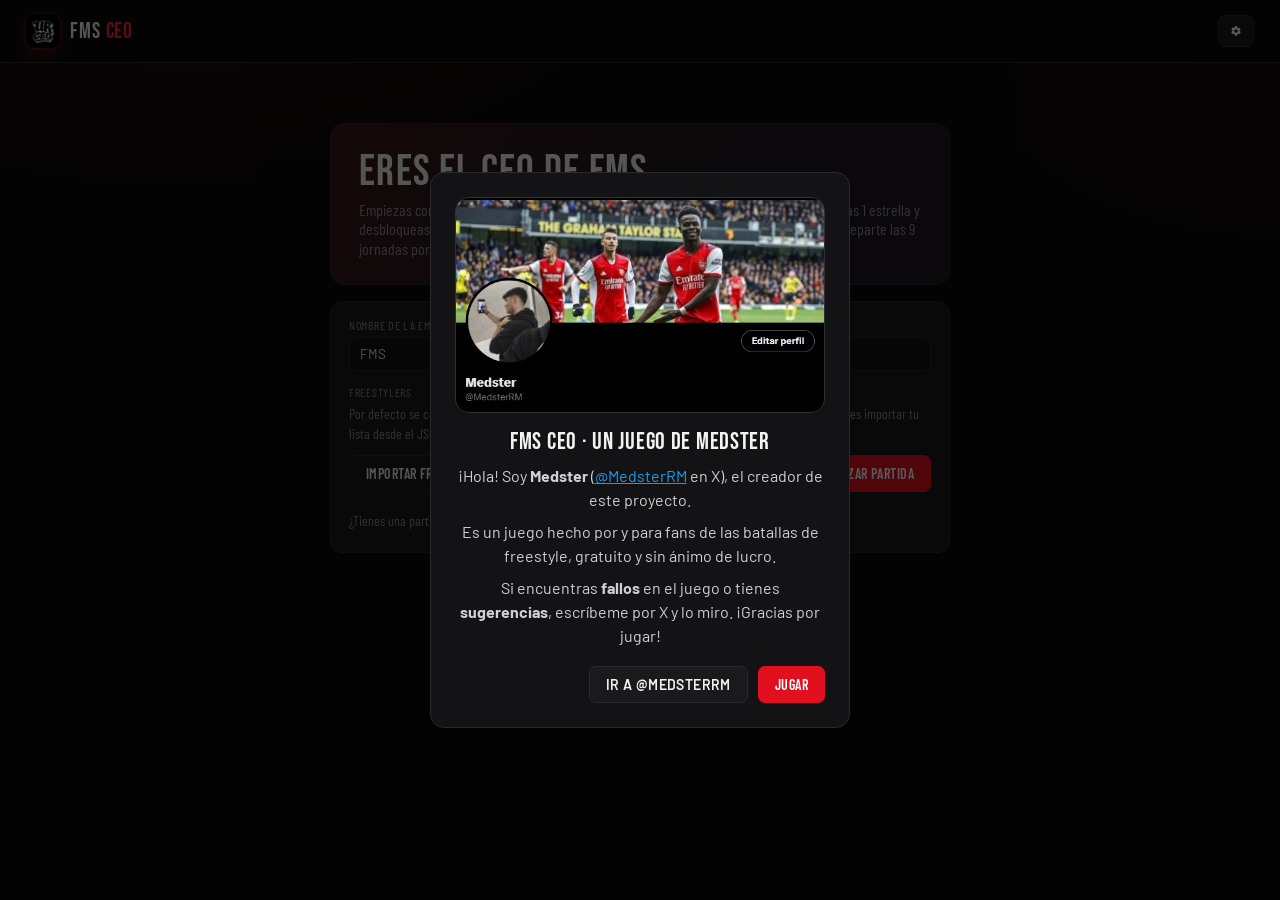
==== index.html @ 3eac8d31 "Limpia los datos que vienen de fuera antes de pintarlos Una partida o lista de freestylers importada" ====
<!DOCTYPE html>
<html lang="es">
<head>
<meta charset="UTF-8">
<meta name="viewport" content="width=device-width, initial-scale=1, viewport-fit=cover">
<link rel="icon" type="image/png" href="[data-uri]">
<title>FMS CEO</title>
<style>
@font-face{font-family:'Bebas Neue';font-style:normal;font-weight:400;font-display:swap;src:url([data-uri]) format('woff2');}
@font-face{font-family:'Barlow';font-style:normal;font-weight:400;font-display:swap;src:url([data-uri]) format('woff2');}
@font-face{font-family:'Barlow';font-style:normal;font-weight:500;font-display:swap;src:url([data-uri]) format('woff2');}
@font-face{font-family:'Barlow';font-style:normal;font-weight:600;font-display:swap;src:url([data-uri]) format('woff2');}
@font-face{font-family:'Barlow';font-style:normal;font-weight:700;font-display:swap;src:url([data-uri]) format('woff2');}
@font-face{font-family:'Barlow';font-style:normal;font-weight:800;font-display:swap;src:url([data-uri]) format('woff2');}
@font-face{font-family:'Barlow Condensed';font-style:normal;font-weight:400;font-display:swap;src:url([data-uri]) format('woff2');}
@font-face{font-family:'Barlow Condensed';font-style:normal;font-weight:500;font-display:swap;src:url([data-uri]) format('woff2');}
@font-face{font-family:'Barlow Condensed';font-style:normal;font-weight:600;font-display:swap;src:url([data-uri]) format('woff2');}
@font-face{font-family:'Barlow Condensed';font-style:normal;font-weight:700;font-display:swap;src:url([data-uri]) format('woff2');}

:root{
  --bg:#0a0a0b;
  --bg-alt:#131315;
  --card:#1a1a1d;
  --card-hover:#1f1f23;
  --line:#2a2a2e;
  --red:#e2101f;
  --red-bright:#ff2436;
  --red-dark:#7a0a13;
  --gold:#d4af37;
  --silver:#b7b9bd;
  --bronze:#b0692f;
  --white:#f2f2f0;
  --gray:#8d8d93;
  --gray-dim:#5b5b60;
  --font-display:'Bebas Neue', 'Impact', 'Arial Narrow', sans-serif;
  --font-body:'Barlow', 'Helvetica Neue', Arial, sans-serif;
  --font-cond:'Barlow Condensed', 'Arial Narrow', sans-serif;
}
*{box-sizing:border-box; margin:0; padding:0;}
html,body{height:100%; background:var(--bg); overscroll-behavior:none;}
body{
  background:
    radial-gradient(ellipse 900px 500px at 15% -10%, color-mix(in srgb, var(--red) 14%, transparent), transparent 60%),
    radial-gradient(ellipse 700px 500px at 100% 0%, color-mix(in srgb, var(--red) 8%, transparent), transparent 55%),
    var(--bg);
  background-attachment:fixed;
  color:var(--white);
  font-family:var(--font-body);
  min-height:100vh;
  -webkit-font-smoothing:antialiased;
}
::selection{background:var(--red); color:#fff;}
a{color:inherit;}
button{font-family:var(--font-cond); cursor:pointer; border:none; outline:none; touch-action:manipulation;}
button:focus-visible, [tabindex]:focus-visible, input:focus-visible, select:focus-visible{outline:2px solid var(--red-bright); outline-offset:2px;}
input,select{font-family:var(--font-body); background:var(--bg-alt); border:1px solid var(--line); color:var(--white); border-radius:6px; padding:8px 10px;}
h1,h2,h3,h4{font-family:var(--font-display); letter-spacing:0.03em; font-weight:400;}

/* ---------- topbar ---------- */
.topbar{
  position:sticky; top:0; z-index:50;
  display:flex; align-items:center; gap:22px;
  padding:14px 26px; background:rgba(10,10,11,0.88); backdrop-filter:blur(10px);
  border-bottom:1px solid var(--line);
  flex-wrap:wrap;
}
.brand{display:flex; align-items:center; gap:10px;}
.brand .mark{
  width:34px;height:34px;border-radius:8px;
  background:linear-gradient(135deg,var(--red) 0%, var(--red-dark) 100%);
  display:flex;align-items:center;justify-content:center;
  font-family:var(--font-display); font-size:20px; color:#fff; box-shadow:0 0 0 1px rgba(255,255,255,0.08), 0 4px 14px color-mix(in srgb, var(--red) 35%, transparent);
}
.brand .name{font-family:var(--font-display); font-size:22px; letter-spacing:0.04em;}
.brand .name span{color:var(--red-bright);}
.navtabs{display:flex; gap:4px; flex-wrap:wrap;}
.navtab{
  background:transparent; color:var(--gray); font-size:15px; letter-spacing:0.04em;
  padding:9px 14px; border-radius:7px; text-transform:uppercase; font-weight:600;
  transition:all .15s;
}
.navtab:hover{color:var(--white); background:var(--card);}
.navtab.active{color:#fff; background:var(--red-dark); box-shadow:inset 0 0 0 1px rgba(255,255,255,0.08);}
.top-spacer{flex:1;}
.season-pill{
  font-family:var(--font-cond); font-weight:700; font-size:14px; letter-spacing:0.06em;
  background:var(--card); border:1px solid var(--line); padding:7px 14px; border-radius:999px; color:var(--gray);
}
.season-pill b{color:var(--white);}
.btn{
  font-size:14px; letter-spacing:0.03em; font-weight:600; text-transform:uppercase;
  padding:9px 16px; border-radius:7px; background:var(--card); color:var(--white); border:1px solid var(--line);
  transition:all .15s; white-space:nowrap;
}
.btn:hover{background:var(--card-hover); border-color:#3a3a3f;}
.btn.primary{background:var(--red); border-color:var(--red); color:#fff;}
.btn.primary:hover{background:var(--red-bright);}
.btn.primary:disabled{background:#3a2226; border-color:#3a2226; color:#8a6165; cursor:not-allowed;}
.btn.ghost{background:transparent;}
.btn.small{padding:6px 11px; font-size:12.5px;}
.btn.danger{background:transparent; color:#ff6b6b; border-color:#4a2020;}
.btn.danger:hover{background:#2a1414;}

/* ---------- layout ---------- */
.wrap{max-width:1180px; margin:0 auto; padding:30px 22px 90px;}
.banner{
  display:flex; align-items:center; gap:12px; background:var(--card); border:1px solid var(--line);
  border-left:3px solid var(--red); padding:12px 16px; border-radius:8px; margin-bottom:22px;
  font-family:var(--font-cond); font-size:14.5px; color:var(--gray); line-height:1.5;
}
.banner b{color:var(--white);}
.section-title{
  display:flex; align-items:baseline; gap:12px; margin:34px 0 16px;
}
.section-title h2{font-size:28px;}
.section-title .tag{font-family:var(--font-cond); font-size:13px; color:var(--gray); text-transform:uppercase; letter-spacing:0.12em; border:1px solid var(--line); padding:3px 9px; border-radius:999px;}
.hero{
  display:flex; align-items:center; justify-content:space-between; gap:20px;
  padding:26px 28px; border-radius:14px; margin-bottom:8px;
  background:linear-gradient(120deg, color-mix(in srgb, var(--red) 16%, transparent), color-mix(in srgb, var(--red) 2%, transparent) 60%), var(--card);
  border:1px solid var(--line);
}
.hero h1{font-size:44px; line-height:1;}
.hero p{color:var(--gray); font-family:var(--font-cond); font-size:16px; margin-top:6px;}

.micro-block{
  display:flex; align-items:center; gap:16px; padding:16px 20px; border-radius:12px; margin-bottom:22px;
  background:linear-gradient(120deg, rgba(212,175,55,0.14), rgba(212,175,55,0.02) 60%), var(--card);
  border:1px solid var(--gold);
}
.micro-block.empty{border-color:var(--line);}
.micro-icon{width:46px;height:46px;border-radius:50%; background:var(--bg-alt); border:1px solid var(--gold); display:flex; align-items:center; justify-content:center; font-size:22px; flex-shrink:0;}
.micro-label{font-family:var(--font-cond); font-size:12px; text-transform:uppercase; letter-spacing:0.08em; color:var(--gold); font-weight:700;}
.micro-winner{font-family:var(--font-display); font-size:24px; letter-spacing:0.02em;}
.micro-winner.muted{font-family:var(--font-body); font-size:14px; color:var(--gray); font-weight:400;}

.grid2{display:grid; grid-template-columns:1fr 1fr; gap:20px;}
@media(max-width:820px){.grid2{grid-template-columns:1fr;}}

.group-block{border:1px solid var(--line); border-radius:14px; background:var(--bg-alt); padding:18px; }
.group-head{display:flex; align-items:center; gap:10px; margin-bottom:14px;}
.group-head .icon{width:30px;height:30px;border-radius:8px; display:flex;align-items:center;justify-content:center; font-size:16px; font-weight:800;}
.group-head.urban .icon{background:var(--red-dark); color:#ffb3b8;}
.group-head.redbull .icon{background:#2a2a2e; color:var(--gold);}
.group-head.godlevel .icon{background:linear-gradient(135deg,var(--gold),#7a5b12); color:#1a1a1d; font-weight:800;}
.group-head.custom .icon{background:#2a2a2e; color:var(--red-bright); font-weight:800;}
.group-head h3{font-size:22px;}
.group-head small{color:var(--gray); font-family:var(--font-cond); font-size:13px; display:block; margin-top:-2px;}

.card-list{display:flex; flex-direction:column; gap:10px;}
.tcard{
  display:flex; align-items:center; gap:12px; background:var(--card); border:1px solid var(--line);
  border-radius:10px; padding:11px 13px; cursor:pointer; transition:all .15s;
}
.tcard:hover{background:var(--card-hover); border-color:#3a3a3f; transform:translateY(-1px);}
.tcard .thumb{
  width:44px;height:44px;border-radius:8px; background:var(--bg-alt); border:1px solid var(--line);
  display:flex;align-items:center;justify-content:center; overflow:hidden; flex-shrink:0;
}
.tcard .thumb img{width:100%;height:100%;object-fit:cover;}
.tcard .thumb span{font-family:var(--font-display); font-size:16px; color:var(--gray-dim);}
.tcard .info{flex:1; min-width:0;}
.tcard .info .tname{font-weight:700; font-size:15.5px;}
.tcard .info .tmeta{font-family:var(--font-cond); font-size:12.5px; color:var(--gray);}
.status{font-family:var(--font-cond); font-size:11.5px; text-transform:uppercase; font-weight:700; letter-spacing:0.06em; padding:4px 9px; border-radius:999px; flex-shrink:0;}
.status.pending{background:#242427; color:var(--gray);}
.status.ready{background:#2b230f; color:#e0b23c;}
.status.live{background:#1f2b17; color:#8fd15a;}
.status.done{background:#12241d; color:#4bd18f;}

/* ---------- detail views ---------- */
.detail-head{display:flex; align-items:center; gap:16px; margin-bottom:22px; flex-wrap:wrap;}
.detail-head .thumb-lg{width:64px;height:64px;border-radius:12px; background:var(--card); border:1px solid var(--line); display:flex; align-items:center;justify-content:center; overflow:hidden;}
.detail-head .thumb-lg img{width:100%;height:100%;object-fit:cover;}
.detail-head h1{font-size:36px;}
.back-link{font-family:var(--font-cond); font-size:14px; color:var(--gray); text-transform:uppercase; letter-spacing:0.05em; display:inline-flex; align-items:center; gap:6px; margin-bottom:14px; cursor:pointer; font-weight:600;}
.back-link:hover{color:var(--white);}

.selector-box{background:var(--bg-alt); border:1px solid var(--line); border-radius:12px; padding:18px;}
.selector-top{display:flex; justify-content:space-between; align-items:center; gap:14px; margin-bottom:14px; flex-wrap:wrap;}
.counter{font-family:var(--font-cond); font-size:15px; font-weight:700;}
.counter .n{color:var(--red-bright);}
.searchbox{width:220px;}
.pick-grid{display:grid; grid-template-columns:repeat(auto-fill,minmax(200px,1fr)); gap:8px; max-height:420px; overflow-y:auto; padding-right:4px;}
.picked-strip{background:var(--card); border:1px solid var(--line); border-radius:10px; padding:10px 12px; margin-bottom:12px;}
.picked-strip-label{font-family:var(--font-cond); font-size:11.5px; text-transform:uppercase; letter-spacing:0.07em; color:var(--gray); margin-bottom:8px; font-weight:700;}
.picked-chips{display:flex; flex-wrap:wrap; gap:6px; max-height:132px; overflow-y:auto;}
.picked-chip{display:inline-flex; align-items:center; gap:0; background:var(--bg-alt); border:1px solid var(--red); border-radius:999px; padding:3px 8px 3px 3px; font-size:12.5px; font-weight:600; cursor:pointer; touch-action:manipulation;}
.picked-chip:hover{background:color-mix(in srgb, var(--red) 12%, transparent);}
.picked-chip .mini-avatar{margin-right:6px;}
.picked-chip-x{margin-left:6px; color:var(--gray); font-size:15px; line-height:1;}
.pick-h2h-count{flex-shrink:0; font-family:var(--font-cond); font-size:11px; font-weight:700; color:var(--gray); white-space:nowrap; margin-left:6px;}
.pick-item{
  display:flex; align-items:center; gap:9px; background:var(--card); border:1px solid var(--line); border-radius:8px;
  padding:9px 11px; cursor:pointer; transition:all .12s;
}
.pick-item:hover{border-color:#3a3a3f;}
.pick-item.checked{border-color:var(--red); background:color-mix(in srgb, var(--red) 10%, transparent);}
.pick-item.disabled{opacity:0.35; cursor:not-allowed;}
.pick-item.relegated{filter:grayscale(1); opacity:0.65; cursor:not-allowed; border-color:var(--red-dark);}
.pick-item input{accent-color:var(--red);}
.pick-item .pname{font-weight:600; font-size:14.5px;}
.pick-item .pcountry{font-family:var(--font-cond); font-size:12px; color:var(--gray);}
.relegated-tag{font-family:var(--font-cond); font-size:10px; font-weight:700; text-transform:uppercase; letter-spacing:0.05em; color:var(--red-bright); margin-top:1px;}
.league-badge-tag{display:inline-block; font-family:var(--font-cond); font-size:10px; font-weight:700; text-transform:uppercase; letter-spacing:0.04em; padding:2px 7px; border-radius:5px; margin-top:3px;}

/* ---------- league table ---------- */
.standings{width:100%; border-collapse:collapse; margin-bottom:26px; font-family:var(--font-cond);}
.standings th{text-align:left; font-size:12px; text-transform:uppercase; letter-spacing:0.07em; color:var(--gray); padding:8px 10px; border-bottom:1px solid var(--line);}
.standings td{padding:9px 10px; border-bottom:1px solid var(--line); font-size:15px;}
.standings tr.q td{background:color-mix(in srgb, var(--red) 6%, transparent);}
.standings td.pos{font-family:var(--font-display); font-size:17px; color:var(--gray);}
.standings tr.q td.pos{color:var(--red-bright);}
.standings td.pts{font-weight:800; font-size:16px;}
.qbadge{font-size:10px; background:var(--red); color:#fff; padding:2px 6px; border-radius:5px; margin-left:8px; letter-spacing:0.05em; vertical-align:middle;}

.matches-grid{display:grid; grid-template-columns:repeat(auto-fill,minmax(300px,1fr)); gap:10px;}
.jornada-block{margin-bottom:12px;}
.jornada-nav{display:flex; align-items:center; justify-content:space-between; gap:10px; margin-bottom:14px; flex-wrap:wrap;}
.jornada-nav-label{font-family:var(--font-cond); font-size:14px; text-transform:uppercase; letter-spacing:0.08em; font-weight:700; color:var(--gray); text-align:center; flex:1; min-width:120px;}
.jornada-nav .jdone{color:#4bd18f; font-weight:600; text-transform:none; letter-spacing:0;}
.jornada-nav .btn:disabled{opacity:0.35; cursor:not-allowed;}
.mvp-picker{display:flex; align-items:center; gap:8px; flex-wrap:wrap;}
.mvp-label{font-family:var(--font-cond); font-size:12px; color:var(--gold); text-transform:uppercase; letter-spacing:0.05em; font-weight:700; white-space:nowrap;}
.mvp-picker select{font-size:13px; padding:5px 8px;}
.match{background:var(--card); border:1px solid var(--line); border-radius:10px; padding:12px; overflow:hidden; display:flex; flex-direction:column; justify-content:space-between; min-height:132px;}
.match-head{display:flex; align-items:center; gap:6px; margin-bottom:4px;}
.match-side{display:flex; align-items:center; gap:6px; flex:1; min-width:0; font-weight:700; font-size:13.5px; overflow:hidden;}
.match-side.left{justify-content:flex-start;}
.match-side.right{justify-content:flex-end; text-align:right;}
.match-side .side-name{overflow:hidden; text-overflow:ellipsis; white-space:nowrap; min-width:0;}
.match-side.win{color:var(--red-bright);}
.match .vs{flex-shrink:0; text-align:center; color:var(--gray-dim); font-family:var(--font-cond); font-size:11px; padding:0 2px;}
.match-actions-v2{display:flex; flex-direction:column; gap:6px; margin-top:10px; flex:1; justify-content:flex-end;}
.action-row{display:flex; justify-content:space-between; gap:8px;}
.action-row .btn{flex:1; min-width:0; font-size:11px; padding:7px 6px; white-space:nowrap; overflow:hidden; text-overflow:ellipsis; touch-action:manipulation;}
.match-result{font-family:var(--font-cond); font-size:12.5px; color:var(--gray); margin-top:8px; display:flex; justify-content:space-between; align-items:center; gap:8px; flex:1;}
.match-result span{overflow:hidden; text-overflow:ellipsis; white-space:nowrap; min-width:0;}

/* ---------- bracket ---------- */
.bracket-scroll{overflow-x:auto; padding-bottom:14px;}
.bracket{display:flex; gap:34px; min-width:max-content; padding:6px 2px;}
.round{display:flex; flex-direction:column; justify-content:space-around; gap:16px; min-width:220px;}
.round .rlabel{font-family:var(--font-cond); text-transform:uppercase; letter-spacing:0.1em; font-size:12.5px; color:var(--gray); text-align:center; margin-bottom:6px; font-weight:700;}
.bmatch{background:var(--card); border:1px solid var(--line); border-radius:10px; overflow:hidden;}
.bslot{display:flex; align-items:center; justify-content:space-between; gap:8px; padding:9px 11px; font-size:14px; font-weight:600; border-bottom:1px solid var(--line);}
.bslot:last-child{border-bottom:none;}
.bslot.winner{color:var(--red-bright); background:color-mix(in srgb, var(--red) 8%, transparent);}
.bslot.empty{color:var(--gray-dim); font-style:italic; font-weight:400;}
.bslot .pickbtn{font-size:10.5px; padding:3px 7px; background:var(--bg-alt); border:1px solid var(--line); border-radius:5px; color:var(--gray);}
.bslot .pickbtn:hover{color:#fff; border-color:var(--red);}
.bmatch .undo{display:block; width:100%; text-align:center; font-size:10.5px; padding:4px; color:var(--gray-dim); background:transparent;}
.bmatch .undo:hover{color:#ff6b6b;}
.podium3{display:flex; gap:14px; margin-top:26px; flex-wrap:wrap;}
.podium-card{flex:1; min-width:180px; background:var(--card); border:1px solid var(--line); border-radius:12px; padding:16px; text-align:center;}
.podium-card .medal{font-family:var(--font-display); font-size:30px;}
.podium-card.p1{border-color:var(--gold);} .podium-card.p1 .medal{color:var(--gold);}
.podium-card.p2{border-color:var(--silver);} .podium-card.p2 .medal{color:var(--silver);}
.podium-card.p3{border-color:var(--bronze);} .podium-card.p3 .medal{color:var(--bronze);}
.podium-card .pname{font-weight:700; font-size:17px; margin-top:4px;}
.podium-card .plabel{font-family:var(--font-cond); font-size:12px; color:var(--gray); text-transform:uppercase; letter-spacing:0.08em;}

/* ---------- freestylers ---------- */
.fl-toolbar{display:flex; gap:12px; margin-bottom:18px; flex-wrap:wrap; align-items:center;}
.country-group{margin-bottom:26px;}
.country-title{font-family:var(--font-display); font-size:20px; letter-spacing:0.03em; display:flex; align-items:center; gap:10px; margin-bottom:12px; padding-bottom:8px; border-bottom:1px solid var(--line);}
.country-title .tag{font-family:var(--font-cond); font-size:12px; color:var(--gray); border:1px solid var(--line); padding:2px 8px; border-radius:999px; letter-spacing:0.05em;}
.fl-toolbar input{flex:1; min-width:200px;}
.fl-grid{display:grid; grid-template-columns:repeat(auto-fill,minmax(230px,1fr)); gap:12px;}
.fl-card{background:var(--card); border:1px solid var(--line); border-radius:12px; padding:14px; cursor:pointer; transition:all .15s; display:flex; gap:12px; align-items:center;}
.fl-card:hover{border-color:var(--red); transform:translateY(-1px);}
.fl-avatar{width:44px;height:44px;border-radius:50%; display:flex;align-items:center;justify-content:center; font-family:var(--font-display); font-size:18px; flex-shrink:0; color:#fff; text-shadow:0 1px 3px rgba(0,0,0,0.5); overflow:hidden;}
.fl-avatar img{width:100%; height:100%; object-fit:cover;}
.fl-card .fname{font-weight:700; font-size:15.5px;}
.fl-card .fcountry{font-family:var(--font-cond); font-size:12.5px; color:var(--gray);}
.fl-card .ftitles{margin-left:auto; font-family:var(--font-display); font-size:15px; color:var(--gold); text-align:right;}
.fl-card .ftitles small{display:block; font-family:var(--font-cond); font-size:10px; color:var(--gray); font-weight:400; letter-spacing:0.05em;}
.empty-state{padding:50px 20px; text-align:center; color:var(--gray); font-family:var(--font-cond); font-size:15px;}
.empty-state .big{font-family:var(--font-display); font-size:26px; color:var(--gray-dim); display:block; margin-bottom:8px;}

.formrow{display:flex; gap:10px; flex-wrap:wrap; margin-bottom:10px;}
.formrow input, .formrow select{flex:1; min-width:160px;}
.field-label{font-family:var(--font-cond); font-size:12px; text-transform:uppercase; color:var(--gray); letter-spacing:0.06em; margin-bottom:5px; display:block;}

.nat-toggle{width:100%; text-align:left; background:var(--bg-alt); border:1px solid var(--line); color:var(--white); padding:8px 10px; border-radius:6px; font-family:var(--font-body); font-size:14px; text-transform:none; letter-spacing:normal; font-weight:400;}
.nat-toggle:hover{border-color:#3a3a3f;}
.nat-panel{margin-top:8px; background:var(--card); border:1px solid var(--line); border-radius:8px; padding:10px; max-height:280px; overflow-y:auto;}
.nat-continents{display:flex; flex-direction:column; gap:6px;}
.nat-continent-btn{display:flex; justify-content:space-between; align-items:center; background:var(--bg-alt); border:1px solid var(--line); color:var(--white); padding:9px 12px; border-radius:6px; font-family:var(--font-body); font-size:14px; font-weight:600; text-align:left; cursor:pointer; transition:all .12s;}
.nat-continent-btn:hover{border-color:var(--red);}
.nat-count{font-family:var(--font-cond); font-size:12px; color:var(--gray); background:var(--card); padding:1px 7px; border-radius:999px;}
.nat-breadcrumb{display:flex; align-items:center; gap:10px; margin-bottom:8px; font-family:var(--font-cond); font-size:13px; color:var(--gray); text-transform:uppercase; letter-spacing:0.05em; font-weight:700;}
.nat-countries{display:grid; grid-template-columns:repeat(auto-fill,minmax(140px,1fr)); gap:6px;}
.nat-country-btn{background:var(--bg-alt); border:1px solid var(--line); color:var(--white); padding:8px 10px; border-radius:6px; font-family:var(--font-body); font-size:13.5px; text-align:left; cursor:pointer; transition:all .12s;}
.nat-country-btn:hover{border-color:#3a3a3f;}
.nat-country-btn.selected{border-color:var(--red); background:color-mix(in srgb, var(--red) 12%, transparent); font-weight:700;}

.profile-card{background:var(--bg-alt); border:1px solid var(--line); border-radius:14px; padding:24px; margin-bottom:24px;}
.profile-top{display:flex; gap:18px; align-items:center; margin-bottom:18px; flex-wrap:wrap;}
.profile-avatar{width:74px;height:74px;border-radius:50%; display:flex;align-items:center;justify-content:center; font-family:var(--font-display); font-size:30px; color:#fff; text-shadow:0 1px 3px rgba(0,0,0,0.5); overflow:hidden; flex-shrink:0;}
.profile-avatar img{width:100%; height:100%; object-fit:cover;}
.avatar-upload-btns{display:flex; gap:8px; flex-wrap:wrap; margin-top:6px;}
.mini-avatar{display:inline-flex; align-items:center; justify-content:center; border-radius:50%; overflow:hidden; font-family:var(--font-display); color:#fff; text-shadow:0 1px 2px rgba(0,0,0,0.5); vertical-align:middle; margin-right:7px; flex-shrink:0;}
.mini-avatar img{width:100%; height:100%; object-fit:cover;}
.godlevel-teams-grid{display:grid; grid-template-columns:repeat(auto-fill,minmax(240px,1fr)); gap:12px; margin-bottom:6px;}
.godlevel-team-card{background:var(--card); border:1px solid var(--line); border-radius:10px; padding:12px;}
.godlevel-team-head{display:flex; align-items:center; justify-content:space-between; margin-bottom:8px;}
.godlevel-team-name{font-weight:700; font-size:15px;}
.godlevel-team-members{display:flex; flex-wrap:wrap; gap:6px; margin-bottom:10px; min-height:24px;}
.gl-member-chip{display:flex; align-items:center; background:var(--bg-alt); border:1px solid var(--line); border-radius:999px; padding:3px 10px 3px 3px; font-size:12.5px; font-weight:600;}
.gl-empty{color:var(--gray-dim); font-family:var(--font-cond); font-size:12.5px; font-style:italic;}

/* ---------- Redbull 5 Vidas ---------- */
.rb5-lives-list{display:flex; flex-direction:column; gap:8px;}
.rb5-row{display:flex; align-items:center; justify-content:space-between; gap:12px; background:var(--card); border:1px solid var(--line); border-radius:10px; padding:10px 14px; flex-wrap:wrap;}
.rb5-row.rb5-onstage{border-color:var(--red); background:color-mix(in srgb, var(--red) 8%, transparent);}
.rb5-row.rb5-next{border-color:var(--gold);}
.rb5-row.rb5-eliminated{opacity:0.55;}
.rb5-person{display:flex; align-items:center; gap:6px; font-weight:700; font-size:14.5px;}
.rb5-row.rb5-eliminated .rb5-person .fl-avatar, .rb5-row.rb5-eliminated .mini-avatar{filter:grayscale(1);}
.rb5-row.rb5-eliminated .rb5-name{text-decoration:line-through; text-decoration-thickness:2px; color:var(--gray-dim);}
.rb5-tag{font-family:var(--font-cond); font-size:9.5px; font-weight:700; text-transform:uppercase; letter-spacing:0.05em; background:var(--red); color:#fff; padding:2px 7px; border-radius:5px;}
.rb5-tag-next{background:var(--gold); color:#1a1a1a;}
.rb5-hearts{display:flex; gap:3px; font-size:15px; flex-shrink:0;}
.rb5-heart.empty{filter:grayscale(1); opacity:0.35;}
.photo-upload-row{display:flex; align-items:center; gap:14px; background:var(--bg-alt); border:1px solid var(--line); border-radius:10px; padding:12px 14px; margin-bottom:14px;}
.profile-top h1{font-size:34px;}
.profile-top .pc{font-family:var(--font-cond); color:var(--gray); font-size:14px;}
.mvp-stat{display:flex; align-items:center; gap:6px; font-family:var(--font-cond); font-size:14px; color:var(--gray); background:var(--card); border:1px solid var(--line); padding:8px 14px; border-radius:999px; white-space:nowrap;}
.mvp-stat-n{font-family:var(--font-display); font-size:18px; color:var(--gold);}

.palmares-grid{display:grid; grid-template-columns:repeat(auto-fill,minmax(160px,1fr)); gap:12px;}
.palm-card{background:var(--card); border:1px solid var(--line); border-radius:10px; padding:12px; text-align:center;}
.palm-card .pthumb{width:100%; aspect-ratio:1/1; height:auto; border-radius:8px; background:var(--bg-alt); display:flex; align-items:center; justify-content:center; overflow:hidden; margin-bottom:8px;}
.palm-card .pthumb img{width:100%;height:100%;object-fit:cover;}
.palm-card .ptitle{font-weight:700; font-size:13.5px; line-height:1.25;}
.palm-card .pcount{font-family:var(--font-display); color:var(--gold); font-size:20px;}

/* ---------- rivalidades / cara a cara ---------- */
.h2h-extremes{display:grid; grid-template-columns:1fr 1fr; gap:12px; margin-bottom:24px;}
.h2h-extreme-card{background:var(--card); border:1px solid var(--line); border-radius:12px; padding:16px; cursor:pointer; transition:all .15s;}
.h2h-extreme-card:hover{border-color:var(--red);}
.h2h-extreme-label{font-family:var(--font-cond); font-size:12px; text-transform:uppercase; letter-spacing:0.06em; color:var(--gray); margin-bottom:10px;}
.h2h-extreme-person{display:flex; align-items:center; gap:10px; font-weight:700; font-size:15.5px; margin-bottom:6px;}
.h2h-extreme-count{font-family:var(--font-display); color:var(--red-bright); font-size:22px;}
.h2h-compare{display:flex; align-items:center; justify-content:space-between; gap:8px; background:var(--bg-alt); border:1px solid var(--line); border-radius:14px; padding:18px 12px; flex-wrap:nowrap;}
.h2h-side{display:flex; flex-direction:column; align-items:center; gap:6px; flex:1; min-width:0; overflow:hidden;}
.h2h-avatar{width:56px; height:56px; font-size:22px; flex-shrink:0;}
.h2h-avatar.h2h-unknown{background:var(--card); border:1px dashed var(--line); display:flex; align-items:center; justify-content:center; color:var(--gray-dim); font-family:var(--font-display); font-size:24px;}
.h2h-name{font-weight:700; font-size:13px; text-align:center; white-space:nowrap; overflow:hidden; text-overflow:ellipsis; max-width:100%;}
.h2h-name.muted{color:var(--gray-dim); font-weight:400; font-family:var(--font-cond);}
.h2h-score{display:flex; align-items:center; gap:8px; flex-shrink:0;}
.h2h-score-num{font-family:var(--font-display); font-size:30px; color:var(--red-bright);}
.h2h-vs{font-family:var(--font-cond); color:var(--gray-dim); font-size:11px; font-weight:700;}
.h2h-secondary{max-width:420px; margin:16px auto 0; display:flex; flex-direction:column; gap:8px;}
.h2h-secondary-row{display:flex; align-items:center; justify-content:space-between; gap:10px; background:var(--card); border:1px solid var(--line); border-radius:8px; padding:9px 14px; font-family:var(--font-cond); font-size:13.5px; color:var(--gray);}
.h2h-secondary-row b{font-family:var(--font-display); font-size:16px; color:var(--white); font-weight:400;}
.h2h-vs-mini{font-size:11px; color:var(--gray-dim);}

/* ---------- images config ---------- */
.img-grid{display:grid; grid-template-columns:repeat(auto-fill,minmax(230px,1fr)); gap:14px;}
.img-card{background:var(--card); border:1px solid var(--line); border-radius:12px; padding:14px;}
.img-card .ithumb{width:100%; aspect-ratio:1/1; height:auto; max-width:180px; margin-left:auto; margin-right:auto; border-radius:8px; background:var(--bg-alt); border:1px dashed var(--line); display:flex;align-items:center;justify-content:center; overflow:hidden; margin-bottom:10px;}
.img-card .ithumb img{width:100%;height:100%;object-fit:cover;}
.img-card .iname{font-weight:700; font-size:14px; margin-bottom:8px;}

/* ---------- history ---------- */
.hist-list{display:flex; flex-direction:column; gap:8px;}
.hist-item{display:flex; align-items:center; gap:14px; background:var(--card); border:1px solid var(--line); border-radius:10px; padding:12px 16px; cursor:pointer;}
.hist-item:hover{border-color:var(--red);}
.hist-item .hn{font-family:var(--font-display); font-size:22px; color:var(--red-bright); width:70px;}
.hist-item .hstat{font-family:var(--font-cond); color:var(--gray); font-size:13px; flex:1;}

.mvp-rank-list{display:flex; flex-direction:column; gap:8px;}
.mvp-rank-item{display:flex; align-items:center; gap:14px; background:var(--card); border:1px solid var(--line); border-radius:10px; padding:10px 16px;}
.mvp-rank-pos{font-family:var(--font-display); font-size:20px; color:var(--gray-dim); width:30px; text-align:center; flex-shrink:0;}
.mvp-rank-item:nth-child(1) .mvp-rank-pos{color:var(--gold);}
.mvp-rank-item:nth-child(2) .mvp-rank-pos{color:var(--silver);}
.mvp-rank-item:nth-child(3) .mvp-rank-pos{color:var(--bronze);}
.mvp-rank-name{flex:1; font-weight:700; font-size:15.5px; cursor:pointer;}
.mvp-rank-name:hover{color:var(--red-bright);}
.mvp-rank-count{font-family:var(--font-display); font-size:20px; color:var(--gold);}

.modal-bg{position:fixed; inset:0; background:rgba(0,0,0,0.65); display:flex; align-items:center; justify-content:center; z-index:100; padding:20px;}
.modal{background:var(--bg-alt); border:1px solid var(--line); border-radius:14px; padding:24px; max-width:420px; width:100%;}
.modal h3{font-size:24px; margin-bottom:14px;}
.modal-actions{display:flex; gap:10px; justify-content:flex-end; margin-top:18px;}
.crop-modal{max-width:none; width:auto; display:inline-block;}
.crop-stage{position:relative; overflow:hidden; margin:0 auto; border-radius:8px; background:#000; touch-action:none;}
.crop-stage img{display:block; user-select:none; -webkit-user-drag:none;}
.crop-select{position:absolute; border:2px solid #fff; box-shadow:0 0 0 9999px rgba(0,0,0,0.6), 0 0 0 1px rgba(0,0,0,0.4); cursor:move; touch-action:none;}
.crop-handle{position:absolute; width:16px; height:16px; background:#fff; border:2px solid var(--red); border-radius:3px; touch-action:none;}
.crop-handle[data-corner="nw"]{left:-9px; top:-9px; cursor:nwse-resize;}
.crop-handle[data-corner="ne"]{right:-9px; top:-9px; cursor:nesw-resize;}
.crop-handle[data-corner="sw"]{left:-9px; bottom:-9px; cursor:nesw-resize;}
.crop-handle[data-corner="se"]{right:-9px; bottom:-9px; cursor:nwse-resize;}
.crop-hint{font-family:var(--font-cond); font-size:12.5px; color:var(--gray); text-align:center; margin-top:10px;}

.wildcard-box{background:var(--card); border:1px solid var(--line); border-radius:10px; padding:14px; margin-bottom:16px;}
.wc-item{display:flex; align-items:center; gap:10px; padding:8px 0; border-bottom:1px solid var(--line);}
.wc-item:last-child{border-bottom:none;}
.wc-item input{accent-color:var(--red);}

footer.hint{text-align:center; color:var(--gray-dim); font-family:var(--font-cond); font-size:12.5px; margin-top:40px;}

/* ---------- ajustes para pantallas de móvil (Android WebView incluido) ---------- */
@media(max-width:480px){
  .wrap{padding:18px 12px 70px;}
  .topbar{padding:10px 12px; gap:10px;}
  .brand .name{font-size:18px;}
  .navtab{font-size:13px; padding:7px 10px;}
  .season-pill{font-size:12px; padding:6px 10px;}
  .btn{font-size:12.5px; padding:8px 12px;}
  .btn.small{font-size:10.5px; padding:6px 9px;}
  .hero{padding:18px 16px; flex-wrap:wrap; gap:12px;}
  .hero h1{font-size:30px;}
  .hero p{font-size:14px;}
  .detail-head h1{font-size:26px;}
  .detail-head{gap:12px;}
  .detail-head .thumb-lg{width:50px; height:50px;}
  .section-title h2{font-size:22px;}
  .group-head h3{font-size:18px;}
  .tcard .info .tname{font-size:14px;}
  .tcard .info .tmeta{font-size:11px;}
  .status{font-size:10px; padding:3px 7px;}
  .standings{font-size:12px;}
  .standings th{font-size:10.5px; padding:6px 5px;}
  .standings td{padding:7px 5px; font-size:13px;}
  .standings td.pos{font-size:14px;}
  .qbadge{font-size:9px; padding:2px 5px; margin-left:4px;}
  .podium-card .pname{font-size:14px;}
  .podium-card .medal{font-size:24px;}
  .fl-card .ftitles{font-size:13px;}
  .profile-top h1{font-size:26px;}
  .micro-winner{font-size:19px;}
  .country-title{font-size:17px;}
  .banner{font-size:13px; padding:10px 12px;}
  .selector-top{gap:8px;}
  .searchbox{width:100% !important;}
  .godlevel-teams-grid{grid-template-columns:1fr 1fr;}
  .palmares-grid{grid-template-columns:repeat(4, 1fr); gap:6px;}
  .palm-card{padding:6px;}
  .palm-card .pthumb{margin-bottom:5px;}
  .palm-card .ptitle{font-size:9px; line-height:1.15;}
  .palm-card .pcount{font-size:14px;}
  .h2h-compare{padding:14px 6px; gap:5px;}
  .h2h-avatar{width:44px; height:44px; font-size:18px;}
  .h2h-name{font-size:11px;}
  .h2h-score{gap:4px;}
  .h2h-score-num{font-size:23px;}
  .h2h-vs{font-size:9.5px;}
  .h2h-extremes{grid-template-columns:1fr; gap:8px;}
}
@media(max-width:360px){
  .godlevel-teams-grid{grid-template-columns:1fr;}
  .navtabs{gap:2px;}
  .navtab{padding:6px 8px; font-size:12px;}
}


/* =================== FMS CEO: añadidos =================== */
:root{ color-scheme:dark; box-sizing:border-box; padding-top:env(safe-area-inset-top,0px); padding-bottom:env(safe-area-inset-bottom,0px); }
html{ scroll-padding-top:env(safe-area-inset-top,0px); }
.topbar{ top:env(safe-area-inset-top,0px); }
.stars{font-size:20px; letter-spacing:2px; color:var(--gold);}
.stars .off{color:#3a3a3f;}
.kpis{display:grid; grid-template-columns:repeat(auto-fit,minmax(170px,1fr)); gap:10px; margin:16px 0 4px;}
.kpi{background:var(--bg-alt); border:1px solid var(--line); border-radius:10px; padding:12px 14px;}
.kpi .k-l{font-family:var(--font-cond); font-size:13px; color:var(--gray);}
.kpi .k-v{font-family:var(--font-display); font-size:26px; letter-spacing:0.02em; margin-top:2px;}
.kpi .k-v.neg{color:#ff6b6b;}
.progress{height:6px; background:var(--bg); border-radius:99px; overflow:hidden; margin-top:6px; border:1px solid var(--line);}
.progress > i{display:block; height:100%; background:var(--gold);}
.hype{height:8px; background:var(--bg); border-radius:99px; overflow:hidden; border:1px solid var(--line); flex:1;}
.hype > i{display:block; height:100%;}
.hype-row{display:flex; align-items:center; gap:8px; font-family:var(--font-cond); font-size:13px; color:var(--gray); margin-top:6px;}
.hype-row b{color:var(--white); min-width:26px; text-align:right;}
.lg-dot{display:inline-block; width:10px; height:10px; border-radius:3px; flex-shrink:0;}

.time-controls{display:flex; gap:6px; flex-wrap:wrap;}
.date-pill{font-family:var(--font-cond); font-weight:700; font-size:14px; background:var(--card); border:1px solid var(--line); padding:7px 14px; border-radius:999px;}
.date-pill .m{color:#4bd18f;} .date-pill .m.neg{color:#ff6b6b;}

.steps{display:flex; flex-direction:column; gap:12px;}
.step{background:var(--card); border:1px solid var(--line); border-radius:12px; padding:16px 18px;}
.step.ok{border-color:#1f4a35;}
.step-head{display:flex; align-items:center; gap:12px; margin-bottom:10px; flex-wrap:wrap;}
.step-num{width:30px; height:30px; border-radius:50%; background:var(--bg-alt); border:1px solid var(--line); display:flex; align-items:center; justify-content:center; font-family:var(--font-display); font-size:17px; flex-shrink:0;}
.step.ok .step-num{background:#12241d; border-color:#4bd18f; color:#4bd18f;}
.step-head h3{font-size:22px; flex:1;}
.step-note{font-family:var(--font-cond); font-size:14px; color:var(--gray); line-height:1.45;}
.league-toggle-grid{display:grid; grid-template-columns:repeat(auto-fill,minmax(190px,1fr)); gap:8px;}
.ltoggle{display:flex; align-items:center; gap:10px; background:var(--bg-alt); border:1px solid var(--line); border-radius:9px; padding:10px 12px; cursor:pointer; font-weight:700; font-size:14.5px; color:var(--white); text-align:left; font-family:var(--font-body); text-transform:none; letter-spacing:0;}
.ltoggle.on{border-color:var(--red); background:color-mix(in srgb, var(--red) 10%, transparent);}
.ltoggle.locked{opacity:0.4; cursor:not-allowed;}
.ltoggle small{display:block; font-family:var(--font-cond); font-weight:500; color:var(--gray); font-size:12px;}

/* calendario */
.cal-toolbar{display:flex; align-items:center; gap:10px; flex-wrap:wrap; margin-bottom:12px;}
.cal-month-title{font-family:var(--font-display); font-size:30px; letter-spacing:0.03em; min-width:200px; text-align:center;}
.cal-tools{display:flex; gap:6px; flex-wrap:wrap; margin-bottom:12px;}
.cal-tool{display:flex; align-items:center; gap:7px; background:var(--card); border:1px solid var(--line); border-radius:999px; padding:6px 12px 6px 8px; font-size:13px; color:var(--white); text-transform:none; letter-spacing:0; font-weight:700;}
.cal-tool.sel{box-shadow:0 0 0 2px var(--white) inset;}
.cal-tool .cnt{font-family:var(--font-cond); color:var(--gray); font-weight:600;}
.cal-tool .cnt.full{color:#4bd18f;}
.cal-grid{display:grid; grid-template-columns:repeat(7,minmax(0,1fr)); gap:4px;}
.cal-dow{font-family:var(--font-cond); font-size:12.5px; color:var(--gray); text-align:center; padding:4px 0; font-weight:700;}
.cal-cell{min-height:88px; background:var(--card); border:1px solid var(--line); border-radius:8px; padding:6px; display:flex; flex-direction:column; gap:4px; cursor:pointer; position:relative; text-align:left; font-family:var(--font-body); color:var(--white); text-transform:none; letter-spacing:0;}
.cal-cell:hover{border-color:#3a3a3f;}
.cal-cell.out{visibility:hidden; pointer-events:none;}
.cal-cell.past{opacity:0.5;}
.cal-cell.today{border-color:var(--white); box-shadow:0 0 0 1px var(--white) inset;}
.cal-cell.weekend .cal-dnum{color:var(--gray);}
.cal-dnum{font-family:var(--font-cond); font-size:13px; font-weight:700;}
.cal-ev{border-radius:6px; padding:5px 6px; font-family:var(--font-cond); font-size:12.5px; font-weight:700; line-height:1.15; overflow:hidden;}
.cal-ev small{display:block; font-weight:500; opacity:0.85; font-size:11px; white-space:nowrap; overflow:hidden; text-overflow:ellipsis;}
.cal-ev.played{outline:1px dashed rgba(255,255,255,0.5);}
.month-strip{display:grid; grid-template-columns:repeat(12,minmax(0,1fr)); gap:4px; margin-top:8px;}
.ms-cell{background:var(--card); border:1px solid var(--line); border-radius:6px; padding:6px 2px; text-align:center; font-family:var(--font-cond); font-size:12px; cursor:pointer;}
.ms-cell .n{display:block; font-family:var(--font-display); font-size:17px;}
.ms-cell.empty{border-color:#4a2020; color:#ff8a8a;}
.ms-cell.cur{box-shadow:0 0 0 1px var(--white) inset;}
.gap-list{display:flex; flex-wrap:wrap; gap:4px; margin-top:6px;}
.gap{font-family:var(--font-cond); font-size:12px; font-weight:700; padding:2px 7px; border-radius:5px;}
.gap.g{background:#12241d; color:#4bd18f;} .gap.y{background:#2b230f; color:#e0b23c;} .gap.r{background:#2a1414; color:#ff6b6b;}
.analysis{display:flex; flex-direction:column; gap:10px; margin-top:12px;}
.analysis-row{background:var(--card); border:1px solid var(--line); border-radius:10px; padding:10px 14px;}
.analysis-row .ar-head{display:flex; align-items:center; gap:8px; font-weight:700;}

.news{display:flex; flex-direction:column; gap:6px;}
.news-item{display:flex; gap:12px; background:var(--card); border:1px solid var(--line); border-radius:8px; padding:9px 12px; font-size:14px; line-height:1.4;}
.news-item .nd{font-family:var(--font-cond); color:var(--gray); font-size:13px; min-width:52px; flex-shrink:0;}
.news-item.bad{border-left:3px solid #ff6b6b;}
.news-item.good{border-left:3px solid #4bd18f;}
.news-item.gold{border-left:3px solid var(--gold);}

.pick-stats{margin-left:auto; text-align:right; font-family:var(--font-cond); font-size:12px; color:var(--gray); line-height:1.3; flex-shrink:0;}
.pick-stats b{color:var(--white); font-size:13px;}
.pick-stats .sal{color:var(--gold); font-weight:700;}
.tag-mini{display:inline-block; font-family:var(--font-cond); font-size:10px; font-weight:700; padding:2px 6px; border-radius:5px; margin-left:4px; vertical-align:middle;}
.standings tr.rel td{background:rgba(120,120,130,0.08); color:var(--gray);}
.standings td.num{text-align:center;} .standings th.num{text-align:center;}
.rtag{font-family:var(--font-cond); font-size:10px; font-weight:700; color:#e0b23c; border:1px solid #4a3b12; padding:1px 5px; border-radius:4px; margin-left:6px;}
.toast{position:fixed; left:50%; bottom:calc(20px + env(safe-area-inset-bottom,0px)); transform:translateX(-50%); background:var(--card); border:1px solid var(--line); border-left:3px solid var(--red); padding:11px 16px; border-radius:10px; z-index:200; font-family:var(--font-cond); font-size:15px; max-width:92vw; box-shadow:0 8px 30px rgba(0,0,0,0.5);}
.modal.wide{max-width:560px;}
.sum-row{display:flex; justify-content:space-between; gap:10px; padding:7px 0; border-bottom:1px solid var(--line); font-family:var(--font-cond); font-size:15px;}
.sum-row b{font-family:var(--font-display); font-size:19px; font-weight:400;}
.pos-v{color:#4bd18f;} .neg-v{color:#ff6b6b;}
.stat-bars{display:flex; flex-direction:column; gap:8px; margin:10px 0;}
.welcome{max-width:620px; margin:30px auto;}

@media(max-width:640px){
  .cal-cell{min-height:58px; padding:3px; border-radius:6px;}
  .cal-ev{padding:3px 3px; font-size:10.5px;}
  .cal-ev small{display:none;}
  .cal-dnum{font-size:11px;}
  .cal-month-title{font-size:22px; min-width:140px;}
  .month-strip{grid-template-columns:repeat(6,minmax(0,1fr));}
  .kpi .k-v{font-size:21px;}
}
@media (prefers-reduced-motion: reduce){ *{transition:none !important;} }

.dev-btn{border-color:#5a4a12; color:#e0b23c; font-family:var(--font-cond);}
.lg-logo{border-radius:4px; object-fit:contain; flex-shrink:0; vertical-align:middle; background:rgba(255,255,255,0.04);}
.logo-slot{position:relative; width:64px; height:64px; border-radius:12px; overflow:hidden; background:var(--card); border:1px solid var(--line); padding:0; flex-shrink:0;}
.logo-slot img{width:100%; height:100%; object-fit:contain;}
.logo-slot span{display:flex; width:100%; height:100%; align-items:center; justify-content:center; font-family:var(--font-display); font-size:20px;}
.logo-slot em, .avatar-edit em{position:absolute; left:0; right:0; bottom:0; font-style:normal; font-family:var(--font-cond); font-size:11px; font-weight:700; background:rgba(0,0,0,0.65); color:#fff; padding:2px 0; text-align:center; opacity:0; transition:opacity .15s;}
.logo-slot:hover em, .logo-slot:focus-visible em, .avatar-edit:hover em, .avatar-edit:focus-visible em{opacity:1;}
.avatar-edit{position:relative; padding:0; border:none; cursor:pointer;}
.cal-logo{width:16px; height:16px; object-fit:contain; vertical-align:-3px; margin-right:4px; border-radius:3px;}
@media(max-width:640px){ .cal-logo{width:12px;height:12px;} .logo-slot{width:50px;height:50px;} }

.cal-cell.blocked{opacity:0.3; background:repeating-linear-gradient(135deg, var(--card) 0 6px, var(--bg) 6px 12px);}

.mode-toggle{display:flex; align-items:center; gap:6px; margin-bottom:14px; flex-wrap:wrap;}
.mode-toggle .step-note{margin-right:4px;}
.seg{background:var(--card); border:1px solid var(--line); color:var(--gray); padding:6px 12px; border-radius:999px; font-size:13px; font-weight:700; text-transform:none; letter-spacing:0;}
.seg.on{background:var(--red-dark); border-color:var(--red); color:#fff;}
.pair-editor{background:var(--bg-alt); border:1px solid var(--red); border-radius:12px; padding:16px 18px; margin-top:16px;}
.pair-free{display:flex; flex-wrap:wrap; gap:6px;}
.pair-chip{display:inline-flex; align-items:center; gap:7px; background:var(--card); border:1px solid var(--line); border-radius:999px; padding:4px 12px 4px 4px; color:var(--white); font-family:var(--font-body); font-size:13.5px; font-weight:700; text-transform:none; letter-spacing:0;}
.pair-chip small{font-family:var(--font-cond); color:var(--gray); font-weight:600;}
.pair-chip.sel{border-color:var(--red-bright); background:color-mix(in srgb, var(--red) 18%, transparent); box-shadow:0 0 0 1px var(--red-bright) inset;}
.pair-chip.blocked{opacity:0.3; text-decoration:line-through;}
.jprov{color:#e0b23c; font-weight:600; text-transform:none; letter-spacing:0;}

.dev-box{background:var(--card); border:1px dashed #5a4a12; border-radius:10px; padding:10px 12px; margin:10px 0;}
.dev-box .formrow{margin-bottom:0; align-items:flex-end;}
.dev-field{display:flex; flex-direction:column; gap:4px; font-family:var(--font-cond); font-size:13px; color:var(--gray); flex:1; min-width:90px;}
.dev-field input{width:100%; min-width:0;}
.dev-check{display:flex; align-items:center; gap:8px; font-family:var(--font-cond); font-size:14px; color:var(--white); width:100%; margin-bottom:6px;}
.dev-check input{accent-color:#e0b23c;}

.crown{font-size:0.85em; margin-left:2px; filter:drop-shadow(0 0 4px rgba(212,175,55,0.5));}

/* ---------- Red Bull ---------- */
.rb-dot{background:linear-gradient(135deg,#1B2A6B 50%,#DB0A40 50%);}
.rb-dot.int{background:linear-gradient(135deg,#DB0A40 50%,#D4AF37 50%);}
.rb-mark{display:inline-flex; align-items:center; justify-content:center; width:52px; height:52px; border-radius:12px; background:linear-gradient(135deg,#1B2A6B,#DB0A40); font-family:var(--font-display); font-size:24px; color:#fff; flex-shrink:0;}
.cal-ev.rb{background:linear-gradient(135deg,#1B2A6B,#3a1530); color:#fff; border-left:3px solid #DB0A40;}
.cal-ev.rb.int{background:linear-gradient(135deg,#DB0A40,#7a0820); border-left-color:#D4AF37;}
.cal-vote{font-family:var(--font-cond); font-size:11px; font-weight:700; color:#e0b23c;}
.news-item.rb{border-left:3px solid #DB0A40;}
.rb-inter-card{cursor:pointer; border-color:#5a1424; background:linear-gradient(135deg,rgba(219,10,64,0.12),var(--card));}
.rb-seed{background:#1B2A6B; color:#cdd6ff;}
.rb-local{background:#12241d; color:#4bd18f;}
.sede-picker{margin-top:14px;}
.sede-row{display:flex; flex-wrap:wrap; gap:6px; margin:6px 0;}
.seg.locked{opacity:0.35; text-decoration:line-through;}
.modal.vote{max-width:660px; width:100%;}
.vote-grid{display:grid; grid-template-columns:repeat(3,minmax(0,1fr)); gap:10px;}
.vote-card{position:relative; display:flex; flex-direction:column; align-items:center; gap:6px; background:var(--bg-alt); border:1px solid var(--line); border-radius:12px; padding:12px 8px; color:var(--white); text-transform:none; letter-spacing:0; font-family:var(--font-body); cursor:pointer;}
.vote-card.on{border-color:#DB0A40; box-shadow:0 0 0 1px #DB0A40 inset; background:rgba(219,10,64,0.12);}
.vote-card.win{border-color:#4bd18f;} .vote-card.out{opacity:0.45; cursor:default;}
.vote-photo{width:76px; height:76px; border-radius:12px; overflow:hidden; display:flex; align-items:center; justify-content:center; font-family:var(--font-display); font-size:34px; color:#fff;}
.vote-photo img{width:100%; height:100%; object-fit:cover;}
.vote-name{font-weight:700; font-size:14px; text-align:center; line-height:1.15;}
.vote-country{font-family:var(--font-cond); font-size:12px; color:var(--gray); text-align:center;}
.vote-check{position:absolute; top:6px; right:8px; color:#4bd18f; font-weight:800;}
@media(max-width:640px){ .vote-grid{gap:6px;} .vote-photo{width:56px;height:56px;font-size:26px;} .vote-card{padding:8px 4px;} .vote-name{font-size:12.5px;} .rb-mark{width:42px;height:42px;font-size:19px;} }

/* ---------- espectáculo Red Bull ---------- */
.toast{z-index:400;}
.cal-cell.prime .cal-dnum::after{content:' 🎟'; font-size:10px; opacity:0.7;}
#rbShow .rbs{position:fixed; inset:0; z-index:300; background:radial-gradient(ellipse at top,#1b2a6b 0%,#07070c 60%); display:flex; flex-direction:column; padding:calc(12px + env(safe-area-inset-top,0px)) 16px calc(14px + env(safe-area-inset-bottom,0px)); overflow:auto;}
.rbs-top{display:flex; align-items:center; gap:12px; flex-wrap:wrap;}
.rb-mark.sm{width:42px; height:42px; font-size:19px;}
.rbs-title{font-family:var(--font-display); font-size:30px; letter-spacing:0.03em; line-height:1;}
.rbs-sub{font-family:var(--font-cond); color:var(--gray); font-size:14px;}
.rbs-speed{display:flex; gap:4px;}
.rbs-rotate{display:none; font-family:var(--font-cond); font-size:13px; color:#e0b23c; margin-top:8px;}
@media (orientation:portrait) and (max-width:700px){ .rbs-rotate{display:block;} }
.rbs-wrap{position:relative; width:100%; margin-top:14px; flex-shrink:0;}
.rbs-stage{position:absolute; left:50%; top:0; transform-origin:top center; margin-left:calc(-1 * var(--w,0px));}
.rbs-stage{left:0; right:0; margin:0 auto;}
.sh-lines{position:absolute; inset:0; pointer-events:none;}
.sh-lines path{fill:none; stroke:rgba(255,255,255,0.14); stroke-width:1.5;}
.sh-lines text{fill:var(--gray); font-family:var(--font-cond); font-size:13px; font-weight:700; letter-spacing:0.06em; text-transform:uppercase;}
.sh-lines text.gold{fill:var(--gold);}
.sh-chip{position:absolute; width:128px; height:36px; display:flex; align-items:center; gap:7px; padding:0 8px 0 6px; background:#14141c; border:1px solid #2c2c3a; border-radius:8px; font-size:13px; font-weight:700; color:var(--white); box-sizing:border-box; transition:left .8s ease-in-out, top .8s ease-in-out, opacity .4s, filter .4s, transform .3s; overflow:visible; white-space:nowrap;}
.sh-chip .sh-name{overflow:hidden; text-overflow:ellipsis; min-width:0; flex:1;}
.sh-chip .mini-avatar{flex-shrink:0;}
.sh-local{font-family:var(--font-cond); font-size:9px; font-weight:800; color:#4bd18f; border:1px solid #1f4a35; border-radius:4px; padding:0 3px;}
.sh-chip.rev{animation:shIn 4s ease-out both;}
.sh-chip.rev.r{animation-name:shInR;}
@keyframes shIn{0%{opacity:0; transform:translateX(-46px) scale(.9); filter:blur(6px);} 60%{opacity:1; filter:blur(0);} 100%{opacity:1; transform:none;}}
@keyframes shInR{0%{opacity:0; transform:translateX(46px) scale(.9); filter:blur(6px);} 60%{opacity:1; filter:blur(0);} 100%{opacity:1; transform:none;}}
.sh-chip.fight{border-color:#DB0A40; box-shadow:0 0 0 2px rgba(219,10,64,0.55), 0 0 22px rgba(219,10,64,0.45); animation:shFight .5s ease-in-out infinite alternate;}
@keyframes shFight{from{transform:scale(1);} to{transform:scale(1.06);}}
.sh-chip.won{border-color:#4bd18f; box-shadow:0 0 0 2px #4bd18f, 0 0 26px rgba(75,209,143,0.6); animation:shWin .9s ease-out both; z-index:2;}
@keyframes shWin{0%{transform:scale(1);} 35%{transform:scale(1.18);} 100%{transform:scale(1.04);}}
.sh-chip.lost{opacity:0.32; filter:grayscale(1); transform:scale(.96);}
.sh-chip.moving{z-index:5; border-color:#4bd18f;}
.sh-chip.bronze{border-color:#b0692f; box-shadow:0 0 0 2px #b0692f;}
.sh-chip.champ{border-color:var(--gold); background:linear-gradient(135deg,#3a2c08,#14141c); box-shadow:0 0 0 2px var(--gold), 0 0 34px rgba(212,175,55,0.6); animation:shChamp 1.4s ease-out both; z-index:3;}
@keyframes shChamp{0%{transform:scale(1);} 40%{transform:scale(1.25);} 100%{transform:scale(1.1);}}
.sh-rep{position:absolute; top:-9px; right:4px; font-family:var(--font-cond); font-size:9px; font-weight:800; color:#1a1a1a; background:#e0b23c; border-radius:4px; padding:0 4px;}
.rbs-status{text-align:center; font-family:var(--font-cond); font-size:17px; margin-top:12px; min-height:24px;}
.rbs-bottom{display:flex; justify-content:center; gap:10px; margin-top:12px; flex-wrap:wrap;}
@media (prefers-reduced-motion: reduce){ .sh-chip, .sh-chip.rev, .sh-chip.won, .sh-chip.champ, .sh-chip.fight{animation:none !important;} }
@media (max-height:520px){
  #rbShow .rbs{padding-top:calc(6px + env(safe-area-inset-top,0px)); padding-bottom:calc(6px + env(safe-area-inset-bottom,0px));}
  .rbs-title{font-size:20px;} .rbs-sub{font-size:12px;} .rb-mark.sm{width:30px;height:30px;font-size:14px;border-radius:8px;}
  .rbs-top{gap:8px;} .rbs-top .btn, .rbs-speed .seg{padding:4px 9px; font-size:11.5px;}
  .rbs-wrap{margin-top:6px;} .rbs-status{margin-top:4px; font-size:14px; min-height:18px;}
  .rbs-bottom{margin-top:4px;} .rbs-bottom .btn{padding:7px 14px;}
}
.logo-slot{cursor:default; background:transparent; border:none;}
.logo-slot img{object-fit:cover; border-radius:12px;}
.lg-logo{object-fit:cover;}
.rb-logo{object-fit:contain; background:transparent;}
.rb-mark{object-fit:contain; background:transparent; padding:0;}
.cal-logo{object-fit:cover;}
.tag-mini.foreign{background:#2b230f; color:#e0b23c;}

/* ---------- jornada FMS en directo ---------- */
#rbShow .rbs.fms{background:radial-gradient(ellipse at top,color-mix(in srgb, var(--red) 30%, #0a0a0f) 0%,#0a0a0f 62%);}
.fm-logo{border-radius:10px; object-fit:cover;}
.fm-stage{flex:1; display:flex; flex-direction:column; align-items:center; justify-content:flex-start; padding:14px 0 6px; min-height:0;}
.fm-intro{margin:auto; text-align:center; animation:fmIntro 2.2s ease-out both;}
.fm-intro img{width:120px; height:120px; border-radius:22px; object-fit:cover; box-shadow:0 0 60px color-mix(in srgb, var(--red) 45%, transparent); margin-bottom:14px;}
.fm-intro-small{font-family:var(--font-cond); font-weight:700; font-size:20px; color:var(--gray); letter-spacing:0.18em; text-transform:uppercase;}
.fm-intro-big{font-family:var(--font-display); font-size:clamp(64px,13vw,140px); line-height:0.9; letter-spacing:0.02em; background:linear-gradient(180deg,#fff,var(--red-bright)); -webkit-background-clip:text; background-clip:text; color:transparent;}
@keyframes fmIntro{0%{opacity:0; transform:scale(1.5); filter:blur(10px);} 25%{opacity:1; transform:scale(1); filter:blur(0);} 85%{opacity:1;} 100%{opacity:0.9;}}
.fm-lineup{width:100%; max-width:720px; display:flex; flex-direction:column; gap:8px;}
.fm-lineup-t{font-family:var(--font-display); font-size:30px; text-align:center; margin-bottom:6px;}
.fm-lineup-t small{display:block; font-family:var(--font-cond); font-size:13px; color:var(--gray);}
.fm-card{display:flex; align-items:center; gap:10px; background:#15151c; border:1px solid #2c2c3a; border-radius:12px; padding:10px 12px; opacity:0; transform:translateY(14px); transition:opacity .5s, transform .5s;}
.fm-card.in{opacity:1; transform:none;}
.fm-n{font-family:var(--font-display); font-size:22px; color:var(--gray); width:22px;}
.fm-cn{flex:1; font-weight:700; min-width:0; overflow:hidden; text-overflow:ellipsis; white-space:nowrap;}
.fm-cn.r{text-align:right;}
.fm-cvs{font-family:var(--font-display); color:var(--red-bright); font-size:18px;}
.fm-hs{font-family:var(--font-cond); font-size:13px; font-weight:700; color:#ffb36b; background:#2b1a0f; border-radius:999px; padding:3px 9px; flex-shrink:0;}
.fm-face{display:inline-flex; align-items:center; justify-content:center; width:34px; height:34px; border-radius:50%; overflow:hidden; font-family:var(--font-display); font-size:17px; color:#fff; flex-shrink:0;}
.fm-face img{width:100%; height:100%; object-fit:cover;}
.fm-face.lg{width:88px; height:88px; font-size:40px; border-radius:18px;}
.fm-face.xl{width:130px; height:130px; font-size:60px; border-radius:24px; margin:14px auto; box-shadow:0 0 60px rgba(212,175,55,0.55);}
.fm-rail{display:flex; gap:6px; flex-wrap:wrap; justify-content:center; margin-bottom:10px;}
.fm-pip{font-family:var(--font-cond); font-size:12px; font-weight:700; padding:3px 10px; border-radius:999px; background:#1b1b24; color:var(--gray); border:1px solid #2c2c3a;}
.fm-pip.now{border-color:var(--red-bright); color:#fff;}
.fm-pip.done{color:#4bd18f; border-color:#1f4a35;}
.fm-battle{display:grid; grid-template-columns:1fr auto 1fr; align-items:center; gap:14px; width:100%; max-width:760px;}
.fm-side{display:flex; flex-direction:column; align-items:center; gap:6px; padding:12px 8px; border-radius:16px; border:1px solid transparent; transition:all .5s;}
.fm-side.won{border-color:#4bd18f; box-shadow:0 0 0 2px #4bd18f, 0 0 40px rgba(75,209,143,0.45); animation:shWin .9s ease-out both;}
.fm-side.lost{opacity:0.4; filter:grayscale(1);}
.fm-name{font-weight:800; font-size:18px; text-align:center;}
.fm-ptb{font-family:var(--font-display); font-size:56px; line-height:1; color:#fff;}
.fm-ptbl{font-family:var(--font-cond); font-size:12px; color:var(--gray); letter-spacing:0.14em;}
.fm-mid{text-align:center; min-width:120px;}
.fm-bn{font-family:var(--font-cond); font-size:12px; color:var(--gray); text-transform:uppercase; letter-spacing:0.1em;}
.fm-round{font-family:var(--font-display); font-size:26px; color:#ffcf5a; min-height:32px;}
.fm-round.flash{animation:fmFlash .7s ease-out;}
@keyframes fmFlash{0%{opacity:0; transform:scale(1.6);} 100%{opacity:1; transform:none;}}
.fm-vs{font-family:var(--font-display); font-size:40px; color:var(--red-bright);}
.fm-table-wrap{width:100%; max-width:760px; overflow-x:auto; margin-top:10px;}
.fm-judges{width:100%; border-collapse:collapse; font-family:var(--font-cond);}
.fm-judges th{font-size:12px; color:var(--gray); font-weight:700; padding:4px; text-align:center;}
.fm-judges td{border-top:1px solid #23232e; padding:5px 4px; text-align:center; font-size:15px; font-weight:700; height:30px;}
.fm-judges td i{font-style:normal; color:var(--gray-dim); margin:0 3px;}
.fm-judges td .hi{color:#4bd18f;}
.fm-judges .fm-rn{text-align:left; color:var(--gray); font-size:13px; white-space:nowrap;}
.fm-judges tr.now .fm-rn{color:#ffcf5a;}
.fm-judges tr.fm-tot td{border-top:1px solid #3a3a48; color:#fff;}
.fm-judges td.pop{animation:fmPop .35s ease-out;}
@keyframes fmPop{0%{transform:scale(1.5); opacity:0;} 100%{transform:none; opacity:1;}}
.fm-vw{font-size:12px; background:#12241d; color:#4bd18f; border-radius:6px; padding:2px 6px; display:inline-block; max-width:100%; overflow:hidden; text-overflow:ellipsis; white-space:nowrap;}
.fm-vr{font-size:12px; background:#2b230f; color:#e0b23c; border-radius:6px; padding:2px 6px;}
.fm-verdict{margin-top:12px; font-family:var(--font-cond); font-size:20px; text-align:center; min-height:34px;}
.fm-rep{font-family:var(--font-display); font-size:44px; color:#e0b23c; display:inline-block; animation:fmFlash .6s ease-out;}
.fm-rep.sm{font-size:22px; margin-right:6px; animation:none;}
.fm-mvp{margin:auto; text-align:center; animation:fmIntro 2.6s ease-out both;}
.fm-mvp-name{font-family:var(--font-display); font-size:44px;}
.fm-mvp-pts{font-family:var(--font-cond); font-size:20px; color:var(--gray);}
.fm-mvp-pts b{font-family:var(--font-display); font-size:40px; color:var(--gold);}
.fm-sum{width:100%; max-width:820px; display:flex; flex-direction:column; gap:8px;}
.fm-sum-mvp{text-align:center; font-family:var(--font-cond); font-size:16px; color:var(--gold); margin-bottom:4px;}
.fm-srow{display:flex; align-items:center; gap:12px; background:#15151c; border:1px solid #2c2c3a; border-radius:12px; padding:9px 12px; flex-wrap:wrap;}
.fm-sb{flex:1; display:flex; align-items:center; gap:10px; min-width:260px;}
.fm-sb > span{display:flex; align-items:center; gap:8px; flex:1; min-width:0; font-weight:700;}
.fm-sb > span.r{justify-content:flex-end; text-align:right;}
.fm-sb > span.w{color:#fff;} .fm-sb > span.l{color:var(--gray); font-weight:500;}
.fm-sres{flex:0 0 auto !important; flex-direction:column; gap:0 !important; font-family:var(--font-display); font-size:20px; text-align:center;}
.fm-sres small{font-family:var(--font-cond); font-size:11px; color:var(--gray); font-weight:600;}
.fm-views{display:flex; align-items:center; gap:8px; margin-left:auto;}
.fm-vn{font-family:var(--font-display); font-size:22px; color:var(--gray-dim); min-width:150px; text-align:right;}
.fm-vn.on{color:#ff4d5e;}
.fm-sum-foot{text-align:center; font-family:var(--font-cond); font-size:16px; min-height:24px; margin-top:4px;}
.jornada-foot{display:flex; align-items:center; justify-content:space-between; gap:10px; margin-top:10px; font-family:var(--font-cond); font-size:15px; flex-wrap:wrap;}
@media(max-width:640px){
  .fm-battle{gap:6px;} .fm-face.lg{width:58px; height:58px; font-size:26px;} .fm-name{font-size:14px;} .fm-ptb{font-size:38px;}
  .fm-mid{min-width:84px;} .fm-round{font-size:17px;} .fm-vs{font-size:26px;}
  .fm-judges td{font-size:13px; padding:4px 2px;} .fm-judges .fm-rn{font-size:11px;}
  .fm-vn{min-width:0; font-size:18px;} .fm-sb{min-width:0; width:100%;}
}
/* ---------- top 10 de visitas ---------- */
.tb-list{display:flex; flex-direction:column; gap:6px;}
.tb-row{display:flex; align-items:center; gap:10px; background:var(--card); border:1px solid var(--line); border-radius:10px; padding:8px 10px;}
.tb-pos{font-family:var(--font-display); font-size:22px; width:24px; color:var(--gray); text-align:center;}
.tb-row:nth-child(1) .tb-pos{color:var(--gold);} .tb-row:nth-child(2) .tb-pos{color:var(--silver);} .tb-row:nth-child(3) .tb-pos{color:var(--bronze);}
.tb-logo{width:30px; height:30px; border-radius:7px; object-fit:contain; background:#0d0d12;}
.tb-faces{display:flex;}
.tb-face{width:32px; height:32px; border-radius:50%; overflow:hidden; display:inline-flex; align-items:center; justify-content:center; font-family:var(--font-display); color:#fff; border:2px solid var(--card); opacity:0.6;}
.tb-face + .tb-face{margin-left:-10px;}
.tb-face.w{opacity:1; border-color:#4bd18f; z-index:1;}
.tb-face img{width:100%; height:100%; object-fit:cover;}
.tb-info{flex:1; min-width:0;}
.tb-names{font-size:14px; font-weight:600; color:var(--gray); white-space:nowrap; overflow:hidden; text-overflow:ellipsis;}
.tb-names .w{color:#fff; font-weight:800;} .tb-names i{font-style:normal; font-size:12px; color:var(--gray-dim);}
.tb-meta{font-family:var(--font-cond); font-size:12px; color:var(--gray); white-space:nowrap; overflow:hidden; text-overflow:ellipsis;}
.tb-views{font-family:var(--font-display); font-size:20px; color:#ff4d5e; text-align:right; line-height:1;}
.tb-views small{display:block; font-family:var(--font-cond); font-size:10px; color:var(--gray);}
@media (prefers-reduced-motion: reduce){ .fm-intro, .fm-mvp, .fm-card, .fm-round.flash, .fm-judges td.pop, .fm-side.won{animation:none !important; transition:none !important;} }
.fm-round{font-size:22px; max-width:220px; margin:0 auto; line-height:1.05;}
.fm-judges th:first-child{text-align:left;}
.fm-sb{display:grid !important; grid-template-columns:minmax(0,1fr) auto minmax(0,1fr); align-items:center;}
.fm-sb > span{min-width:0;}
.fm-sb > span > span:not(.fm-face), .fm-sb > span{overflow:hidden; text-overflow:ellipsis; white-space:nowrap;}
.fm-sres{white-space:normal !important; padding:0 6px;}
@media(max-width:640px){
  .fm-srow{flex-direction:column; align-items:stretch; gap:6px; padding:8px 10px;}
  .fm-sb{min-width:0; width:100%;}
  .fm-sb .fm-face{width:26px; height:26px; font-size:13px;}
  .fm-sb > span{font-size:13px; gap:6px;}
  .fm-sres{font-size:17px;}
  .fm-views{margin-left:0; justify-content:space-between; width:100%;}
  .fm-vn{text-align:left;}
  .rbs.fms .rbs-title{font-size:22px;}
}
#fmNext{min-width:220px;}

/* ---------- patrocinadores ---------- */
.sp-box{background:var(--bg-alt); border:1px solid var(--line); border-radius:12px; padding:12px 14px; margin-bottom:14px;}
.sp-head{display:flex; align-items:center; gap:10px; flex-wrap:wrap; margin-bottom:8px;}
.sp-pool{font-family:var(--font-cond); font-size:12px; font-weight:700; color:#1a1a1a; background:var(--gold); border-radius:999px; padding:2px 9px;}
.sp-slots{display:grid; grid-template-columns:repeat(3,minmax(0,1fr)); gap:8px;}
.sp-slot{display:flex; align-items:center; gap:10px; background:var(--card); border:1px dashed #3a3a44; border-radius:10px; padding:9px 10px; color:var(--white); text-align:left; text-transform:none; letter-spacing:0; font-family:var(--font-body); min-width:0;}
.sp-slot.locked{opacity:.45; border-style:dashed; cursor:not-allowed;}
.sp-slot.on{border-style:solid; border-color:#3a3a44;}
.sp-slot b{display:block; font-size:13.5px; white-space:nowrap; overflow:hidden; text-overflow:ellipsis;}
.sp-slot small, .sp-row small{display:block; font-family:var(--font-cond); font-size:12px; color:var(--gray);}
.sp-slot > span:last-child{min-width:0;}
.sp-plus{width:32px; height:32px; border-radius:8px; border:1px dashed #555; display:flex; align-items:center; justify-content:center; font-size:20px; color:var(--gray); flex-shrink:0;}
.sp-badge{width:32px; height:32px; border-radius:8px; display:inline-flex; align-items:center; justify-content:center; font-family:var(--font-display); font-size:14px; letter-spacing:0.02em; flex-shrink:0;}
.sp-badge.big{width:42px; height:42px; font-size:18px;}
.sp-list{display:flex; flex-direction:column; gap:6px; max-height:52vh; overflow:auto;}
.sp-row{display:flex; align-items:center; gap:12px; background:var(--card); border:1px solid var(--line); border-radius:10px; padding:9px 12px; color:var(--white); text-align:left; text-transform:none; letter-spacing:0; font-family:var(--font-body); width:100%;}
.sp-row > div{flex:1; min-width:0;}
.sp-row:hover{border-color:var(--gold);}
.sp-row.cur{border-color:var(--gold);}
.sp-amt{font-family:var(--font-display); font-size:20px; color:#4bd18f; text-align:right;}
.sp-banner{border-left-color:var(--gold);}
@media(max-width:640px){ .sp-slots{grid-template-columns:1fr;} }
/* ---------- streamers ---------- */
.modal.stream{max-width:620px; width:100%;}
.st-top{display:flex; gap:16px; align-items:center; margin-bottom:12px;}
.st-photo{width:96px; height:96px; border-radius:50%; object-fit:cover; flex-shrink:0; border:3px solid #444;}
.st-photo.good{border-color:#4bd18f; box-shadow:0 0 24px rgba(75,209,143,0.45);}
.st-photo.bad{border-color:#ff6b6b; box-shadow:0 0 24px rgba(255,107,107,0.45);}
.st-kicker{font-family:var(--font-cond); font-size:12px; color:#ff4d5e; font-weight:700; letter-spacing:0.06em;}
.st-table{display:flex; flex-direction:column; border:1px solid var(--line); border-radius:10px; overflow:hidden;}
.st-h, .st-r{display:grid; grid-template-columns:minmax(0,2fr) 1fr 1.3fr; gap:8px; padding:8px 12px; align-items:center;}
.st-h{background:var(--card); font-family:var(--font-cond); font-size:12px; color:var(--gray); font-weight:700;}
.st-r{border-top:1px solid var(--line); font-size:13.5px;}
.st-r > span:first-child{white-space:nowrap; overflow:hidden; text-overflow:ellipsis; font-weight:600;}
.st-r i{font-style:normal; color:var(--gray-dim); font-size:12px;}
.st-r > span:not(:first-child){font-family:var(--font-cond); font-size:14px; text-align:right;}
.st-r small{font-size:11px; opacity:0.85;}
.st-h span:not(:first-child){text-align:right;}
.st-total{margin-top:10px; font-family:var(--font-cond); font-size:15px; text-align:right;}
@media(max-width:480px){ .st-top{flex-direction:column; text-align:center;} .st-photo{width:80px; height:80px;} }
.sp-row.clash{opacity:0.45; cursor:not-allowed;}
.sp-row.clash small{color:#ff6b6b;}
.sp-badge{font-size:11px; padding:0 3px; text-align:center; line-height:1.05; overflow:hidden; font-family:var(--font-cond); font-weight:800;}
.sp-badge.big{font-size:12.5px;}
.sp-badge{width:38px;} .sp-badge.big{width:46px;}

/* ---------- animación del calendario ---------- */
#calAnim .ca{position:fixed; inset:0; z-index:290; background:rgba(8,8,12,0.96); backdrop-filter:blur(4px); display:flex; flex-direction:column; padding:calc(14px + env(safe-area-inset-top,0px)) 16px calc(14px + env(safe-area-inset-bottom,0px)); overflow:auto; animation:caIn .3s ease-out;}
@keyframes caIn{from{opacity:0;} to{opacity:1;}}
.ca-top{display:flex; align-items:center; gap:12px; margin-bottom:12px;}
.ca-grid{display:grid; grid-template-columns:repeat(auto-fill,minmax(200px,1fr)); gap:12px; flex:1; align-content:start;}
.ca-m{background:#121218; border:1px solid #23232e; border-radius:10px; padding:8px;}
.ca-mt{font-family:var(--font-display); font-size:17px; letter-spacing:0.03em; margin-bottom:4px;}
.ca-days{display:grid; grid-template-columns:repeat(7,1fr); gap:2px;}
.ca-days i{font-style:normal; font-family:var(--font-cond); font-size:10px; color:var(--gray-dim); text-align:center;}
.ca-d{font-family:var(--font-cond); font-size:11px; text-align:center; padding:3px 0; border-radius:4px; color:#9a9aa2; position:relative; transition:background .15s, color .15s;}
.ca-d.past{color:#45454e;}
.ca-d.ev{color:#fff; font-weight:700; background:var(--ev,#444);}
.ca-d.ev.past{opacity:0.45;}
.ca-d.rb{background:linear-gradient(135deg,#1B2A6B,#DB0A40);}
.ca-d.rb.int{background:linear-gradient(135deg,#DB0A40,#D4AF37);}
.ca-d.vote{background:#5a4a12;}
.ca-d.target{outline:2px dashed #fff; outline-offset:1px;}
.ca-d.now{background:#fff !important; color:#000 !important; opacity:1 !important; box-shadow:0 0 0 2px #fff, 0 0 18px 4px rgba(255,255,255,0.7); z-index:2; transform:scale(1.25);}
.ca-next{text-align:center; font-family:var(--font-cond); font-size:17px; margin-top:12px;}
@media(max-width:640px){ .ca-grid{grid-template-columns:repeat(2,minmax(0,1fr)); gap:8px;} .ca-d{font-size:10px; padding:2px 0;} .ca-mt{font-size:14px;} }
@media (prefers-reduced-motion: reduce){ .ca-d{transition:none;} .ca-d.now{transform:none;} }
/* MVP → derecha, clasificación a la izquierda */
.fm-mvpwrap{display:flex; align-items:center; justify-content:center; width:100%; max-width:980px; margin:auto; gap:0;}
.fm-mvpwrap .fm-table-side{flex:0 0 0; max-width:0; opacity:0; overflow:hidden; transition:flex-basis .9s ease, max-width .9s ease, opacity .6s ease .35s;}
.fm-mvpwrap .fm-mvp{flex:1; margin:0; transition:flex .9s ease;}
.fm-mvpwrap.split{gap:28px;}
.fm-mvpwrap.split .fm-table-side{flex:0 0 58%; max-width:58%; opacity:1;}
.fm-mvpwrap.split .fm-mvp{flex:0 0 36%;}
.fm-mvpwrap.split .fm-face.xl{width:110px; height:110px; font-size:50px;}
.fm-st{margin-bottom:0;}
.fm-st tr{opacity:0;}
.fm-mvpwrap.split .fm-st tr{animation:fmRow .4s ease-out forwards; animation-delay:calc(.5s + var(--i,0)*70ms);}
.fm-st thead tr{opacity:1;}
@keyframes fmRow{from{opacity:0; transform:translateX(-14px);} to{opacity:1; transform:none;}}
.fm-st tr.mvp td{background:rgba(212,175,55,0.12);}
.mvp-tag{font-family:var(--font-cond); font-size:10px; font-weight:800; color:#1a1a1a; background:var(--gold); border-radius:4px; padding:1px 5px;}
@media(max-width:700px){
  .fm-mvpwrap{flex-direction:column-reverse;}
  .fm-mvpwrap .fm-table-side{width:100%; flex-basis:auto !important; max-height:0; max-width:100% !important;}
  .fm-mvpwrap.split .fm-table-side{max-height:900px;}
  .fm-mvpwrap.split .fm-mvp{flex:none;}
  .fm-mvpwrap.split .fm-face.xl{width:80px; height:80px; font-size:36px; margin:6px auto;}
  .fm-mvpwrap.split .fm-mvp-name{font-size:30px;}
}
@media (prefers-reduced-motion: reduce){ .fm-st tr{opacity:1; animation:none !important;} .fm-mvpwrap *{transition:none !important;} }

/* ---------- celebraciones de campeón ---------- */
#celeb .cel{position:fixed; inset:0; z-index:330; display:flex; align-items:center; justify-content:center; overflow:hidden; animation:celIn .5s ease-out;}
@keyframes celIn{from{opacity:0;} to{opacity:1;}}
.cel-fms{background:radial-gradient(ellipse at center, color-mix(in srgb, var(--celc) 55%, #000) 0%, #07070a 70%);}
.cel-gold{background:radial-gradient(ellipse at center, #5a4512 0%, #0a0804 70%);}
.cel-rb{background:radial-gradient(ellipse at 30% 30%, #1B2A6B 0%, transparent 55%), radial-gradient(ellipse at 70% 70%, #6b0a22 0%, transparent 55%), #05050c;}
.cel-rays{position:absolute; left:50%; top:50%; width:220vmax; height:220vmax; margin:-110vmax 0 0 -110vmax; opacity:0; animation:celRaysIn 1.2s ease-out .4s forwards, celSpin 30s linear infinite;
  background:repeating-conic-gradient(from 0deg, rgba(255,255,255,0.09) 0deg 6deg, transparent 6deg 18deg);}
.cel-gold .cel-rays{background:repeating-conic-gradient(from 0deg, rgba(239,203,94,0.16) 0deg 6deg, transparent 6deg 18deg);}
.cel-rb .cel-rays{background:repeating-conic-gradient(from 0deg, rgba(219,10,64,0.14) 0deg 8deg, rgba(27,42,107,0.18) 8deg 16deg, transparent 16deg 24deg);}
@keyframes celRaysIn{to{opacity:1;}}
@keyframes celSpin{to{transform:rotate(360deg);}}
.cel-confetti{position:absolute; inset:0; pointer-events:none;}
.cel-confetti i{position:absolute; top:-20px; border-radius:2px; animation-name:celFall; animation-timing-function:linear; animation-iteration-count:infinite;}
@keyframes celFall{0%{transform:translateY(-20px) rotate(0);} 100%{transform:translateY(110vh) rotate(720deg);}}
.cel-body{position:relative; text-align:center; padding:20px; max-width:92vw;}
.cel-logo{width:84px; height:84px; object-fit:contain; border-radius:16px; opacity:0; animation:celDrop .7s cubic-bezier(.2,1.4,.4,1) .3s forwards;}
.cel-fms .cel-logo, .cel-gold .cel-logo{object-fit:cover;}
.cel-kicker{font-family:var(--font-cond); font-weight:700; font-size:15px; letter-spacing:0.14em; text-transform:uppercase; color:rgba(255,255,255,0.75); margin:10px 0 14px; opacity:0; animation:celFade .6s ease-out .7s forwards;}
.cel-face{width:170px; height:170px; border-radius:50%; margin:0 auto; display:flex; align-items:center; justify-content:center; overflow:hidden; font-family:var(--font-display); font-size:80px; color:#fff;
  box-shadow:0 0 0 5px rgba(255,255,255,0.9), 0 0 60px 10px rgba(255,255,255,0.35); opacity:0; animation:celPop .9s cubic-bezier(.2,1.5,.4,1) 1.1s forwards;}
.cel-gold .cel-face{box-shadow:0 0 0 5px #EFCB5E, 0 0 80px 18px rgba(239,203,94,0.55);}
.cel-rb .cel-face{box-shadow:0 0 0 5px #DB0A40, 0 0 0 10px #1B2A6B, 0 0 80px 18px rgba(219,10,64,0.45);}
.cel-face img{width:100%; height:100%; object-fit:cover;}
.cel-icon{font-size:46px; margin-top:-26px; position:relative; opacity:0; animation:celPop .7s cubic-bezier(.2,1.6,.4,1) 1.8s forwards;}
.cel-name{font-family:var(--font-display); font-size:clamp(54px,11vw,110px); line-height:0.95; letter-spacing:0.02em; color:#fff; text-shadow:0 6px 30px rgba(0,0,0,0.6); opacity:0; animation:celSlam .6s cubic-bezier(.2,1.3,.4,1) 2.1s forwards;}
.cel-gold .cel-name{background:linear-gradient(180deg,#ffffff,#FFE58A 50%,#EFCB5E); -webkit-background-clip:text; background-clip:text; color:transparent;}
.cel-title{font-family:var(--font-display); font-size:clamp(24px,4.5vw,40px); letter-spacing:0.04em; color:var(--gold); opacity:0; animation:celFade .6s ease-out 2.6s forwards;}
.cel-rb .cel-title{color:#fff; background:linear-gradient(90deg,#DB0A40,#1B2A6B); padding:2px 14px; border-radius:8px; display:inline-block;}
.cel-fms .cel-title{color:#fff;}
.cel-sub{font-family:var(--font-cond); font-size:17px; color:rgba(255,255,255,0.8); margin-top:8px; opacity:0; animation:celFade .6s ease-out 3s forwards;}
.cel-btn{margin-top:22px; opacity:0; animation:celFade .5s ease-out 3.4s forwards;}
@keyframes celDrop{from{opacity:0; transform:translateY(-60px) scale(.6);} to{opacity:1; transform:none;}}
@keyframes celPop{from{opacity:0; transform:scale(.2);} to{opacity:1; transform:none;}}
@keyframes celSlam{from{opacity:0; transform:scale(2.2); filter:blur(8px);} to{opacity:1; transform:none; filter:blur(0);}}
@keyframes celFade{from{opacity:0; transform:translateY(10px);} to{opacity:1; transform:none;}}
@media(max-width:480px){ .cel-face{width:130px; height:130px; font-size:60px;} .cel-logo{width:64px; height:64px;} }
@media (prefers-reduced-motion: reduce){ #celeb *{animation-duration:.01s !important; animation-delay:0s !important;} .cel-confetti{display:none;} .cel-rays{animation:none; opacity:1;} }
.st-more{display:flex; flex-direction:column; align-items:center; gap:2px; margin:12px auto 6px; background:transparent; border:none; color:var(--gray); font-family:var(--font-cond); font-size:13px; font-weight:700; text-transform:none; letter-spacing:0; cursor:pointer;}
.st-more i{font-style:normal; display:flex; align-items:center; justify-content:center; width:34px; height:34px; border-radius:50%; border:1px solid var(--line); background:var(--card); color:#4bd18f; font-size:13px; transition:transform .25s; animation:stBob 1.6s ease-in-out infinite;}
.st-more:hover i{border-color:#4bd18f;}
.st-more.open i{transform:rotate(180deg); animation:none;}
@keyframes stBob{0%,100%{translate:0 0;} 50%{translate:0 3px;}}
#stHype:not([hidden]){animation:stDown .3s ease-out;}
@keyframes stDown{from{opacity:0; transform:translateY(-8px);} to{opacity:1; transform:none;}}
@media (prefers-reduced-motion: reduce){ .st-more i{animation:none;} #stHype{animation:none !important;} }
.sp-fx{display:block; margin-top:3px; font-family:var(--font-cond); font-size:12px; font-weight:700; color:#ffcf5a; line-height:1.25;}
.sp-row .sp-fx{white-space:normal;}

/* estilos de freestyle */
.style-tag{display:inline-block; font-family:var(--font-cond); font-weight:700; font-size:11px; letter-spacing:.04em; text-transform:uppercase; padding:1px 7px; border-radius:999px; background:#2a2a33; color:#ddd; border:1px solid #3a3a44; line-height:1.5; white-space:nowrap;}
.style-tag.st-punchline{background:#3a1d1d; color:#ff8a7a; border-color:#6b2c2c;}
.style-tag.st-ingenio{background:#1d2c3a; color:#7ec3ff; border-color:#2c4a6b;}
.style-tag.st-metrico{background:#2f2a14; color:#f5d05a; border-color:#5c5020;}
.style-tag.st-flow{background:#14302a; color:#5fe0c0; border-color:#20584c;}
.style-tag.st-showman{background:#33183a; color:#e98aff; border-color:#5c2a6b;}
.style-tag.st-disonante{background:#2e2e2e; color:#c7c7c7; border-color:#555;}
.style-tag.st-teatral{background:#3a2414; color:#ffae6b; border-color:#6b4220;}
.style-tag.st-coherencia{background:#1b2a1b; color:#9be38f; border-color:#2f552c;}
.style-tag.st-poetico{background:#24203d; color:#b9a8ff; border-color:#423a73;}
.pick-item .style-tag{margin:2px 0 1px; font-size:10px;}
.fm-side .style-tag{margin-top:4px;}
.style-box{display:flex; gap:10px; align-items:center; margin:10px 0 4px; padding:9px 11px; background:var(--card); border:1px solid #2e2e36; border-radius:10px; font-size:13.5px; color:var(--gray);}
.fm-rn small{color:var(--gray); font-weight:600;}

.sv-box{margin:10px 0; padding:10px 12px; border:1px solid #2e2e36; border-radius:10px; background:var(--card); font-size:13.5px; color:var(--gray);}
.sv-box b{color:var(--white);}
.sv-box.good{border-color:#2f5a3a;} .sv-box.bad{border-color:#6b2c2c; background:#2a1416;}
.sv-chips{display:flex; flex-wrap:wrap; gap:6px; align-items:center; margin-top:7px;}
.sv-n{font-family:var(--font-cond); font-size:12px; margin-right:6px;} .sv-n.bad{color:#ff6b6b !important;}

.fm-ptbrow{position:relative; display:inline-block; align-self:center;}
.fm-plus{position:absolute; top:50%; font-family:var(--font-display, inherit); font-size:30px; font-weight:700; color:#3ddc84; opacity:0; transform:translateY(-30%); transition:opacity .35s, transform .35s; white-space:nowrap; pointer-events:none;}
#fmXA{right:100%; margin-right:12px;} #fmXB{left:100%; margin-left:12px;}
.fm-plus.show{opacity:1; transform:translateY(-50%);}
.fm-tot .nc{text-decoration:line-through; opacity:.45;}
@media(max-width:640px){ .fm-plus{font-size:20px;} }

.ex-box{margin:12px 0; padding:12px 14px; border:1px dashed #4a4a55; border-radius:12px; background:var(--card);}
.ex-box.done{border-style:solid;}
.ex-h{font-family:var(--font-cond); font-weight:700; text-transform:uppercase; letter-spacing:.05em; font-size:13px; color:#ffcf5a; margin-bottom:6px;}
.ex-row{display:flex; align-items:center; gap:8px; flex-wrap:wrap; font-weight:700; margin-bottom:4px;}
.ex-row .vs, .ex-sel .vs{color:var(--gray); font-family:var(--font-cond); font-size:12px;}
.ex-sel{display:flex; gap:8px; align-items:center; flex-wrap:wrap;}
.ex-sel select{flex:1; min-width:0; max-width:100%;}
.ex-verdicts{display:grid; gap:10px;}
.ex-v{display:flex; gap:12px; align-items:center; padding:10px; border-radius:10px; background:var(--card); border:1px solid #2e2e36;}
.ex-v.good{border-color:#2f5a3a;} .ex-v.bad{border-color:#6b2c2c;}
.ex-v small{display:block; margin-top:2px; font-weight:700;}
.tag-mini.dem{display:inline-block; margin:2px 0 0 4px; font-size:10px;}
.tag-mini.dem.good{background:#1e3a26; color:#7be39a;} .tag-mini.dem.bad{background:#3a1d1d; color:#ff8a7a;}
.fm-ex{color:#ffcf5a; font-size:10px; letter-spacing:.05em;}

.uq-face{display:flex; justify-content:center; margin-bottom:6px;}
.uq p{margin:6px 0; color:var(--gray-light, #cfcfd6); line-height:1.45;}
.uq select{width:100%;}
.rep-list{display:grid; gap:6px; margin-top:10px; max-height:55vh; overflow:auto;}
.rep-row{display:flex; align-items:center; gap:10px; padding:8px 10px; border-radius:10px; background:var(--card); border:1px solid #2e2e36; color:var(--white); text-align:left; text-transform:none; letter-spacing:0; font-family:var(--font-body);}
.rep-row > span:nth-child(2){flex:1; min-width:0;} .rep-row small{display:block; color:var(--gray); font-size:12px;}
#repQ{width:100%;}

.modal-actions{flex-wrap:wrap;}

.ex-slots{display:grid; grid-template-columns:1fr auto 1fr; gap:10px; align-items:center; margin:10px 0;}
.ex-slots .vs{font-family:var(--font-display); color:var(--red-bright); font-size:22px;}
.ex-slot{display:flex; align-items:center; gap:10px; padding:10px 12px; border:1px dashed #3a3a44; border-radius:12px; background:var(--bg-2, #111116); color:var(--white); text-align:left; text-transform:none; letter-spacing:0; font-family:var(--font-body); min-width:0; position:relative;}
.ex-slot.on{border-style:solid; border-color:var(--red); background:color-mix(in srgb, var(--red) 10%, transparent); cursor:pointer;}
.ex-slot b{display:block; white-space:nowrap; overflow:hidden; text-overflow:ellipsis;} .ex-slot small{display:block; color:var(--gray); font-size:12px;}
.ex-slot > span:nth-child(2){min-width:0; flex:1;} .ex-slot i{font-style:normal; color:var(--gray);}
.ex-q{width:100%; margin-bottom:8px;}
.ex-grid{max-height:360px;}
@media(max-width:640px){ .ex-slots{grid-template-columns:1fr;} .ex-slots .vs{text-align:center;} }

.tag-mini.pend{display:inline-block; margin-left:6px; background:#3a2f14; color:#ffcf5a; font-size:10.5px;}
.uq-grid, .rep-grid{max-height:300px; margin-top:4px;}
.rep-grid{max-height:58vh;}
.mcal{margin-top:6px; border:1px solid #2e2e36; border-radius:12px; padding:8px; background:var(--card);}
.mcal-h, .mcal-g{display:grid; grid-template-columns:repeat(7,1fr); gap:4px;}
.mcal-h span{text-align:center; font-family:var(--font-cond); font-size:11px; color:var(--gray); font-weight:700;}
.mcal-g{margin-top:4px;}
.mc{position:relative; min-height:42px; border-radius:8px; display:flex; flex-direction:column; align-items:center; justify-content:center; font-size:13px; border:1px solid transparent; background:transparent; color:var(--gray); padding:2px; text-transform:none; letter-spacing:0; font-family:var(--font-body);}
.mc small{font-size:9px; text-transform:uppercase; color:var(--gray); line-height:1;}
.mc i{font-style:normal; font-size:9px; font-weight:700; color:#ffcf5a; line-height:1;}
.mc.off{opacity:.4;}
.mc.ok{background:#1b2a1f; border-color:#2f5a3a; color:var(--white); cursor:pointer;}
.mc.ok:hover{border-color:#3ddc84;}
.mc.sel{background:#3ddc84; color:#0a0a0f; border-color:#3ddc84; cursor:pointer;} .mc.sel small{color:#0a0a0f;}
.mc.jor{border-color:var(--red); color:var(--white);}

#rbShow .rbs{overflow-x:hidden; scrollbar-width:none;} #rbShow .rbs::-webkit-scrollbar{display:none;}
.fm-sb .l .fm-face{filter:grayscale(1); opacity:.75;}
.st-init{display:flex; align-items:center; justify-content:center; background:#2a2a33; color:#fff; font-family:var(--font-display); font-size:40px;}
.tut{text-align:center;} .tut-icon{font-size:46px; margin-bottom:6px;} .tut p{color:var(--gray-light,#cfcfd6); line-height:1.5; margin:8px 0;}
.tut-warn{background:#2a2410; border:1px solid #5c5020; border-radius:10px; padding:10px 12px; color:#ffdf8a !important;}

.ws-eps{display:grid; grid-template-columns:1fr 1fr; gap:8px; margin-top:10px;}
.ws-ep{border:1px dashed #4a4a55; border-radius:12px; padding:10px 12px; background:var(--card); cursor:pointer;}
.ws-ep.on{border-style:solid; border-color:var(--red-bright); background:color-mix(in srgb, var(--red) 12%, transparent);}
.ws-ep-h{font-family:var(--font-cond); font-weight:700; font-size:12px; letter-spacing:.06em; text-transform:uppercase; color:#B98CFF; margin-bottom:4px;}
.tag-mini.ep{background:#33204d; color:#cfa8ff;}
@media(max-width:640px){ .ws-eps{grid-template-columns:1fr;} }

.ryker-logo{width:88px; height:88px; border-radius:16px; object-fit:cover; box-shadow:0 0 30px rgba(255,60,60,.35);}

.kov-h{font-family:var(--font-cond); font-weight:700; text-transform:uppercase; letter-spacing:.06em; font-size:13px; color:var(--red-bright); margin:14px 0 6px;}
.kov{max-height:62vh; overflow:auto;}

.modal.summary{max-width:1080px;}
.sum-grid{display:grid; grid-template-columns:minmax(0,0.85fr) minmax(0,1.15fr); gap:22px; align-items:start;}
.sum-left, .sum-right{max-height:66vh; overflow:auto; padding-right:4px;}
.sum-sec{font-family:var(--font-cond); font-weight:700; text-transform:uppercase; letter-spacing:.06em; font-size:12.5px; color:var(--gray); margin:12px 0 4px;}
.sum-total{border-top:1px solid var(--line); margin-top:4px; padding-top:8px; font-size:16px;}
.sum-tabs{display:flex; gap:6px; margin-bottom:10px; position:sticky; top:0; background:var(--bg-alt); padding-bottom:6px; z-index:1;}
.sum-pane{display:none;} .sum-pane.on{display:block;}
.sum-right .section-title{display:none;}
@media(max-width:820px){ .sum-grid{grid-template-columns:1fr;} .sum-left, .sum-right{max-height:none; overflow:visible;} }

.ws-sedes{display:flex; flex-wrap:wrap; gap:6px; margin-top:4px;}
.sp-fx small{color:var(--gray); font-weight:600;}

.cal-ev.under{color:#fff; font-size:10.5px; opacity:.92;}
.un-dot{display:inline-block; width:12px; height:12px; border-radius:50%; margin-right:8px; vertical-align:middle;}
.un-people{display:flex; flex-wrap:wrap; gap:6px;} .un-p{display:inline-flex; align-items:center; gap:5px; background:var(--card); border:1px solid #2e2e36; border-radius:999px; padding:3px 9px 3px 4px; font-size:12.5px;}

.un-logo{width:36px; height:36px; border-radius:8px; object-fit:cover; vertical-align:middle; margin-right:10px;}
/* revelación del line up */
.modal.lineup{max-width:1080px; width:96vw;}
.lu-title{display:flex; align-items:center; gap:10px;} .lu-title .logo-slot{width:34px; height:34px;}
.lu-wrap{display:grid; grid-template-columns:minmax(0,1.15fr) minmax(0,1fr); gap:16px; margin-top:8px;}
.lu-grid{display:grid; grid-template-columns:repeat(5,minmax(0,1fr)); gap:8px; align-content:start;}
.lu-card{background:var(--panel-2,#1b1b22); border:1px solid var(--line,#2a2a33); border-radius:10px; padding:8px 6px 10px; text-align:center; opacity:0; transform:translateY(12px) scale(.94); transition:opacity .45s, transform .45s, border-color .45s;}
.lu-card.on{opacity:1; transform:none; border-color:var(--red);}
.lu-ph{width:100%; aspect-ratio:1; border-radius:8px; overflow:hidden; display:flex; align-items:center; justify-content:center; font-size:28px; font-weight:800; color:#fff;}
.lu-ph img{width:100%; height:100%; object-fit:cover;}
.lu-nm{font-weight:800; font-size:13px; margin-top:6px; white-space:nowrap; overflow:hidden; text-overflow:ellipsis;}
.lu-mt{font-size:11px; color:var(--muted,#9a9aa6); margin-top:3px; display:flex; flex-wrap:wrap; gap:4px; justify-content:center; align-items:center;}
.lu-x{background:#000; border:1px solid #2f3336; border-radius:12px; display:flex; flex-direction:column; min-height:0; max-height:520px;}
.lu-xhead{padding:10px 14px; border-bottom:1px solid #2f3336; font-size:13px; color:#e7e9ea;} .lu-xlogo{font-weight:900; font-size:16px; margin-right:4px;} .lu-xhead b{color:#1d9bf0;}
.lu-feed{overflow-y:auto; flex:1; scrollbar-width:none;} .lu-feed::-webkit-scrollbar{display:none;}
.tw{display:flex; gap:10px; padding:10px 14px; border-bottom:1px solid #2f3336; animation:twIn .4s ease; text-align:left;}
@keyframes twIn{from{opacity:0; transform:translateY(-8px);} to{opacity:1; transform:none;}}
.tw-av{width:38px; height:38px; border-radius:50%; flex:0 0 38px; overflow:hidden; display:flex; align-items:center; justify-content:center; color:#fff; font-weight:800;}
.tw-av img{width:100%; height:100%; object-fit:cover;}
.tw-body{min-width:0; flex:1;} .tw-head{font-size:13px; color:#e7e9ea;} .tw-head span{color:#71767b; font-weight:400;}
.tw-txt{font-size:14px; color:#e7e9ea; margin-top:2px; line-height:1.35; word-wrap:break-word;} .tw-at{color:#1d9bf0;}
.tw-foot{display:flex; gap:22px; color:#71767b; font-size:12px; margin-top:6px;}

.lu-res{min-height:26px; margin-top:12px; text-align:center; font-size:15px;}
.lu-verdict{font-weight:800; margin-right:10px;} .lu-verdict.pos{color:#4bd18f;} .lu-verdict.neg{color:#ff6b6b;}
.lu-again{margin:-4px 0 12px;}
@media (max-width:760px){ .lu-wrap{grid-template-columns:1fr;} .lu-grid{grid-template-columns:repeat(5,minmax(0,1fr)); gap:5px;} .lu-nm{font-size:10px;} .lu-mt{display:none;} .lu-x{max-height:340px;} }
body.noscroll{overflow:hidden;}
.lu-feed{overscroll-behavior:contain;}
.modal.lineup{overscroll-behavior:contain;}
.lu-grid.c4{grid-template-columns:repeat(4,minmax(0,1fr)); gap:6px;}
.lu-grid.c4 .lu-ph{aspect-ratio:1.25;} .lu-grid.c4 .lu-card{padding:5px 5px 6px;} .lu-grid.c4 .lu-nm{font-size:12px; margin-top:4px;} .lu-grid.c4 .lu-mt{margin-top:2px;}
.tb-logos{display:flex; flex-wrap:wrap; gap:4px; justify-content:flex-end; align-items:center; margin-left:auto; max-width:46%;}
.tb-logos img{width:26px; height:26px; object-fit:contain; border-radius:6px; background:rgba(255,255,255,.06); padding:2px;}
@media (max-width:760px){ .lu-grid.c4{grid-template-columns:repeat(4,minmax(0,1fr));} .tb-logos img{width:20px; height:20px;} }
.rv-cmp{display:flex; align-items:center; justify-content:center; gap:18px; margin:14px 0 6px;}
.rv-cmp>div{background:rgba(255,255,255,.05); border:1px solid var(--line,#2a2a33); border-radius:10px; padding:10px 18px; text-align:center; min-width:110px;}
.rv-cmp small{display:block; color:var(--muted,#9a9aa6); font-size:11px; text-transform:uppercase; letter-spacing:.08em;}
.rv-cmp b{font-family:var(--font-display); font-size:26px;} .rv-arrow{font-size:24px; color:var(--muted,#9a9aa6);}
/* speakers */
.spk-box{background:var(--panel,#141419); border:1px solid var(--line,#2a2a33); border-radius:14px; padding:14px; margin-bottom:16px;}
.spk-head{display:flex; align-items:center; gap:8px; margin-bottom:10px;} .spk-head h3{margin:0 auto 0 0; font-size:17px;}
.spk-grid{display:grid; grid-template-columns:repeat(auto-fill,minmax(250px,1fr)); gap:8px; max-height:360px; overflow-y:auto; padding-right:2px; margin-top:8px;}
.spk-card{position:relative; display:flex; gap:10px; align-items:flex-start; text-align:left; background:var(--panel-2,#1b1b22); border:1px solid var(--line,#2a2a33); border-radius:12px; padding:9px; color:inherit; font:inherit; cursor:pointer; transition:border-color .15s, transform .15s;}
.spk-card:hover{border-color:var(--red);} .spk-card.on{border-color:var(--red); box-shadow:0 0 0 1px var(--red) inset; background:color-mix(in srgb, var(--red) 12%, var(--panel-2,#1b1b22));}
.spk-card.busy{opacity:.4; cursor:not-allowed;}
.spk-ph{width:54px; height:54px; flex:0 0 54px; border-radius:10px; overflow:hidden; background:#2a2a33; display:flex; align-items:center; justify-content:center; font-weight:800; font-size:22px;}
.spk-ph img{width:100%; height:100%; object-fit:cover;}
.spk-body{display:flex; flex-direction:column; gap:3px; min-width:0;}
.spk-nm{font-weight:800; font-size:14px;} .spk-meta{font-size:12px; color:var(--muted,#9a9aa6);}
.spk-loc{font-weight:700;} .spk-loc.l{color:#4bd18f;} .spk-loc.f{color:#e0b23c;}
.spk-fx{font-size:12px; line-height:1.35;} .spk-busy{font-size:11px; color:#ff6b6b; font-weight:700;}
.spk-live{display:flex; align-items:center; gap:10px; margin:-4px 0 12px; font-size:13px; color:var(--muted,#9a9aa6);} .spk-live b{color:var(--text,#fff);}
.spk-live img{width:30px; height:30px; border-radius:8px; object-fit:cover;}
.tw{box-shadow:inset 4px 0 0 var(--twc,#fff);}
.tw-txt{white-space:pre-line;}
.tw-head{display:flex; align-items:center; gap:3px; flex-wrap:wrap;} .tw-head span{margin-left:3px;}
.tw-ver{width:16px; height:16px; flex:0 0 16px;}
.tw-foot span{display:inline-flex; align-items:center; gap:5px;} .tw-foot svg{width:15px; height:15px;}

.tw-head{flex-wrap:nowrap; min-width:0;}
.tw-head b{min-width:0; overflow:hidden; text-overflow:ellipsis; white-space:nowrap; flex:0 1 auto;}
.tw-head span{min-width:0; overflow:hidden; text-overflow:ellipsis; white-space:nowrap; flex:0 1000 auto;}
.emo{width:1.15em; height:1.15em; vertical-align:-0.2em; object-fit:contain; display:inline-block;}
.emo-code{display:inline-block; font-size:10px; font-weight:800; padding:0 3px; border-radius:3px; background:#2f3336; color:#e7e9ea; vertical-align:1px;}
.cal-cell.reserved{background:repeating-linear-gradient(135deg, rgba(255,255,255,.035) 0 6px, transparent 6px 12px), var(--bg); opacity:.55; cursor:not-allowed; border-style:dashed;}
.cal-na{display:block; font-size:10px; color:var(--muted,#9a9aa6); text-transform:uppercase; letter-spacing:.05em; margin-top:4px; font-family:var(--font-cond); font-weight:700;}
.fm-stage.sum{overflow-y:auto; overflow-x:hidden; scrollbar-width:thin; padding-bottom:12px;}
.fm-sb .tag-mini.ep{flex:0 0 auto; font-size:9px; padding:2px 5px;}
/* enfrentamientos oficiales */
.pv-list{display:flex; flex-direction:column; gap:7px; align-content:start; max-height:520px; overflow-y:auto; scrollbar-width:none;} .pv-list::-webkit-scrollbar{display:none;}
.pv-card{position:relative; display:grid; grid-template-columns:minmax(0,1fr) auto minmax(0,1fr); align-items:center; gap:10px; background:var(--panel-2,#1b1b22); border:1px solid var(--line,#2a2a33); border-radius:12px; padding:10px 12px; opacity:0; transform:translateX(-14px); transition:opacity .45s, transform .45s, border-color .45s;}
.pv-card.on{opacity:1; transform:none; border-color:var(--red);}
.pv-side{display:flex; align-items:center; gap:8px; min-width:0;} .pv-side.r{justify-content:flex-end; text-align:right;}
.pv-side b{min-width:0; overflow:hidden; text-overflow:ellipsis; white-space:nowrap; font-size:14px;}
.pv-side .fm-face{width:40px; height:40px; flex:0 0 40px;}
.pv-vs{font-family:var(--font-display); font-size:22px; color:var(--red-bright,#ff2436); letter-spacing:.05em;}
.pv-tag{position:absolute; top:-8px; left:50%; transform:translateX(-50%); font-size:9px; font-weight:800; text-transform:uppercase; letter-spacing:.06em; padding:2px 7px; border-radius:6px; background:var(--gold,#d4af37); color:#111;}
.pv-tag.ep{background:#7e57c2; color:#fff;}
@media (max-width:760px){ .pv-list{max-height:300px;} .pv-side .fm-face{width:30px; height:30px; flex-basis:30px;} .pv-side b{font-size:12px;} }
/* campeón en X */
.ch-card{display:flex; flex-direction:column; align-items:center; justify-content:center; gap:6px; text-align:center; background:radial-gradient(ellipse at top, color-mix(in srgb, var(--red) 28%, transparent), transparent 70%); border:1px solid var(--line,#2a2a33); border-radius:16px; padding:22px 14px;}
.ch-ph{width:180px; height:180px; border-radius:18px; overflow:hidden; border:3px solid var(--gold,#d4af37); display:flex; align-items:center; justify-content:center; font-size:60px; font-weight:800; color:#fff; box-shadow:0 0 40px color-mix(in srgb, var(--gold,#d4af37) 35%, transparent);}
.ch-ph img{width:100%; height:100%; object-fit:cover;}
.ch-trophy .emo{width:46px; height:46px; margin-top:-30px;}
.ch-name{font-family:var(--font-display); font-size:34px; letter-spacing:.04em;}
.ch-word{font-family:var(--font-cond); font-weight:800; font-size:18px; letter-spacing:.12em; color:var(--gold,#d4af37);}
.ch-meta{font-size:13px; color:var(--muted,#9a9aa6);}
@media (max-width:760px){ .ch-ph{width:120px; height:120px;} .ch-name{font-size:26px;} }
.pv-list{padding-top:10px; gap:12px;}
.uq-split{display:grid; grid-template-columns:minmax(0,1.25fr) minmax(0,1fr); gap:18px; align-items:start;}
.uq-split .uq-grid{max-height:380px; grid-template-columns:repeat(2,minmax(0,1fr));}
.uq-split .mcal{margin-top:6px;}
@media (max-width:760px){ .uq-split{grid-template-columns:1fr;} .uq-split .uq-grid{grid-template-columns:1fr; max-height:260px;} }
.modal.uqwide{max-width:980px; width:96vw;}
.uq-split .uq-grid{grid-template-columns:repeat(2,minmax(0,1fr));}
.creator{text-align:center;} .creator p{color:var(--gray-light,#cfcfd6); line-height:1.5; margin:8px 0;} .creator a{color:#1d9bf0;}
.creator-img{width:100%; max-width:520px; border-radius:14px; border:1px solid #2f3336; display:block; margin:0 auto;}
a.btn{display:inline-flex; align-items:center; text-decoration:none;}
.mark-img{background:#000 !important; object-fit:contain; padding:2px;}
.gear-btn{display:inline-flex; align-items:center; justify-content:center; width:36px; height:32px; padding:0;}
.set-list{display:flex; flex-direction:column; gap:8px;}
.set-item{display:flex; gap:12px; align-items:center; text-align:left; background:var(--panel-2,#1b1b22); border:1px solid var(--line,#2a2a33); border-radius:12px; padding:12px; color:inherit; font:inherit; cursor:pointer;}
.set-item:hover{border-color:var(--red);} .set-item b{display:block; font-size:15px;} .set-item small{color:var(--muted,#9a9aa6);} .set-item.danger:hover{border-color:#ff6b6b;}
.set-ic{font-size:22px;}
.nf-wrap{display:flex; gap:16px; align-items:flex-start;} .nf-fields{flex:1; display:flex; flex-direction:column; gap:8px;}
.nf-fields label{display:flex; flex-direction:column; gap:4px;} .nf-fields input, .nf-fields select{width:100%;}
.nf-photo{position:relative; width:120px; height:120px; flex:0 0 120px; border-radius:14px; border:2px dashed #3a3a46; display:flex; align-items:center; justify-content:center; text-align:center; color:var(--muted,#9a9aa6); font-size:13px; cursor:pointer; overflow:hidden;}
.nf-photo img{width:100%; height:100%; object-fit:cover;} .nf-photo input{position:absolute; inset:0; opacity:0; cursor:pointer;}
.nf-mini{width:20px; height:20px; border-radius:50%; object-fit:cover;}
@media (max-width:560px){ .nf-wrap{flex-direction:column; align-items:center;} .nf-fields{width:100%;} }
.gear-btn{color:#fff;} .gear-btn svg{width:20px; height:20px;}
</style>
</head>
<body>
<div id="topbar"></div>
<div id="app" class="wrap"></div>
<div id="modalRoot"></div>
<input type="file" id="poolFileInput" accept="application/json" style="display:none" onchange="importPoolFile(event)">
<input type="file" id="gameFileInput" accept="application/json" style="display:none" onchange="importGameFile(event)">
<input type="file" id="imgFileInput" accept="image/*" style="display:none" onchange="onImageFile(event)">
<script>
const FACES = {"Acru": "[data-uri]", "Aczino": "[data-uri]", "Azuky": "[data-uri]", "Bnet": "[data-uri]", "Chuty": "[data-uri]", "Coloso": "[data-uri]", "Dr. Filtros": "[data-uri]", "El Menor": "[data-uri]", "Filósofo": "[data-uri]", "Gazir": "[data-uri]", "Ibán": "[data-uri]", "Invert": "[data-uri]", "J1": "[data-uri]", "Jaloner": "[data-uri]", "Jaze": "[data-uri]", "Jony Beltrán": "[data-uri]", "Jota": "[data-uri]", "Krisan": "[data-uri]", "Larrix": "[data-uri]", "Le33": "[data-uri]", "Lgido": "[data-uri]", "Mac Tempo": "[data-uri]", "MC Men": "[data-uri]", "MCKlopedia": "[data-uri]", "MP": "[data-uri]", "Marithea": "[data-uri]", "NQP": "[data-uri]", "Nekroos": "[data-uri]", "Nitro": "[data-uri]", "Nocre": "[data-uri]", "Papo": "[data-uri]", "RC": "[data-uri]", "Ricto": "[data-uri]", "Santi": "[data-uri]", "Scraps": "[data-uri]", "Skill": "[data-uri]", "Skone": "[data-uri]", "Stuart": "[data-uri]", "Sweet Pain": "[data-uri]", "Tata": "[data-uri]", "Teorema": "[data-uri]", "Trueno": "[data-uri]", "Valles-T": "[data-uri]", "Visionario": "[data-uri]", "Wos": "[data-uri]", "Zasko": "[data-uri]", "Abel": "[data-uri]", "Abel EC": "[data-uri]", "Acertijo": "[data-uri]", "Adesong": "[data-uri]", "AdonysX": "[data-uri]", "Akapellah": "[data-uri]", "Alek": "[data-uri]", "Alfredozki": "[data-uri]", "Alkoy": "[data-uri]", "Almendrades": "[data-uri]", "Anubis": "[data-uri]", "Arkano": "[data-uri]", "Black Code": "[data-uri]", "Blon": "[data-uri]", "Bélico": "[data-uri]", "Cacha": "[data-uri]", "Carpediem": "[data-uri]", "Chang": "[data-uri]", "Choque": "[data-uri]", "ChysteMC": "[data-uri]", "CTZ": "[data-uri]", "Dam": "[data-uri]", "Dani Ribba": "[data-uri]", "Dani VK": "[data-uri]", "Diego MC": "[data-uri]", "Drose": "[data-uri]", "Dtoke": "[data-uri]", "Duki": "[data-uri]", "Dybbuk": "[data-uri]", "Dyse": "[data-uri]", "Errecé": "[data-uri]", "Exe": "[data-uri]", "Fabiuki": "[data-uri]", "Fat N": "[data-uri]", "Franchute": "[data-uri]", "Freites": "[data-uri]", "Frescolate": "[data-uri]", "G Sony": "[data-uri]", "Hadrian": "[data-uri]", "Hander": "[data-uri]", "Jesse Pungaz": "[data-uri]", "Jokker": "[data-uri]", "Joqerr": "[data-uri]", "Kaiser": "[data-uri]", "Kavron": "[data-uri]", "KG": "[data-uri]", "Kian": "[data-uri]", "Klan": "[data-uri]", "Kmbra": "[data-uri]", "Kodigo": "[data-uri]", "Lancer Lirical": "[data-uri]", "Letra": "[data-uri]", "Lit Killah": "[data-uri]", "Litzen": "[data-uri]", "Lobo Estepario": "[data-uri]", "Lokillo": "[data-uri]", "Mecha": "[data-uri]", "Metalingüística": "[data-uri]", "MKS": "[data-uri]", "Mnak": "[data-uri]", "Mounts": "[data-uri]", "Mr. Ego": "[data-uri]", "Nacho SRK": "[data-uri]", "Nacho": "[data-uri]", "Necia": "[data-uri]", "Nez": "[data-uri]", "Nico B": "[data-uri]", "Pepe Grillo": "[data-uri]", "Piezas": "[data-uri]", "Puppy": "[data-uri]", "Rapder": "[data-uri]", "Replik": "[data-uri]", "Reverse": "[data-uri]", "Rife": "[data-uri]", "Rodamiento": "[data-uri]", "Sara Socas": "[data-uri]", "Sawi Elekipo": "[data-uri]", "Segrelles": "[data-uri]", "Skiper": "[data-uri]", "Spektro": "[data-uri]", "Stick": "[data-uri]", "Stigma": "[data-uri]", "Strike": "[data-uri]", "Sub": "[data-uri]", "Swit Eme": "[data-uri]", "TiagoPZK": "[data-uri]", "Tirpa": "[data-uri]", "Tom Crowley": "[data-uri]", "Vijay Kesh": "[data-uri]", "Walls": "[data-uri]", "White Caracas": "[data-uri]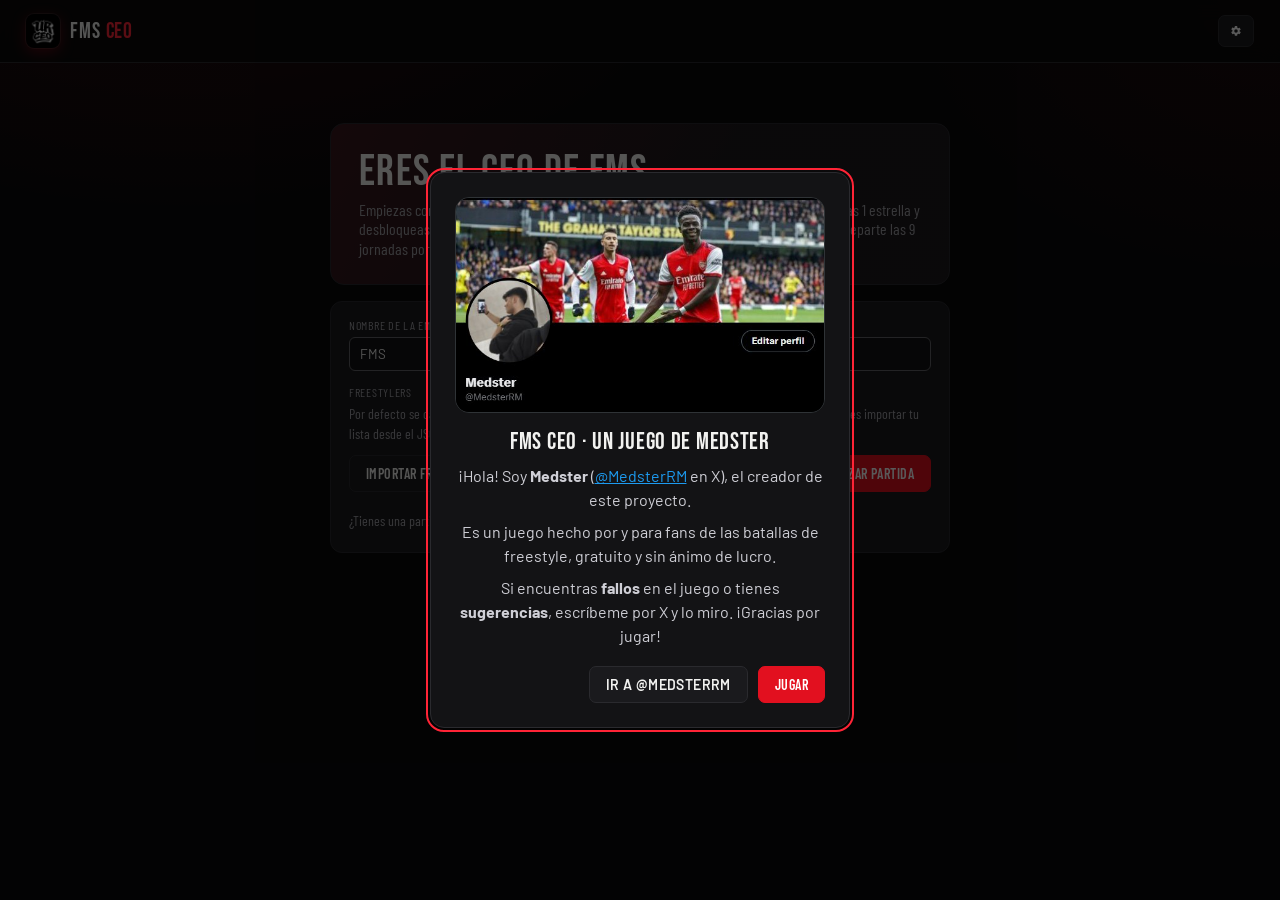
